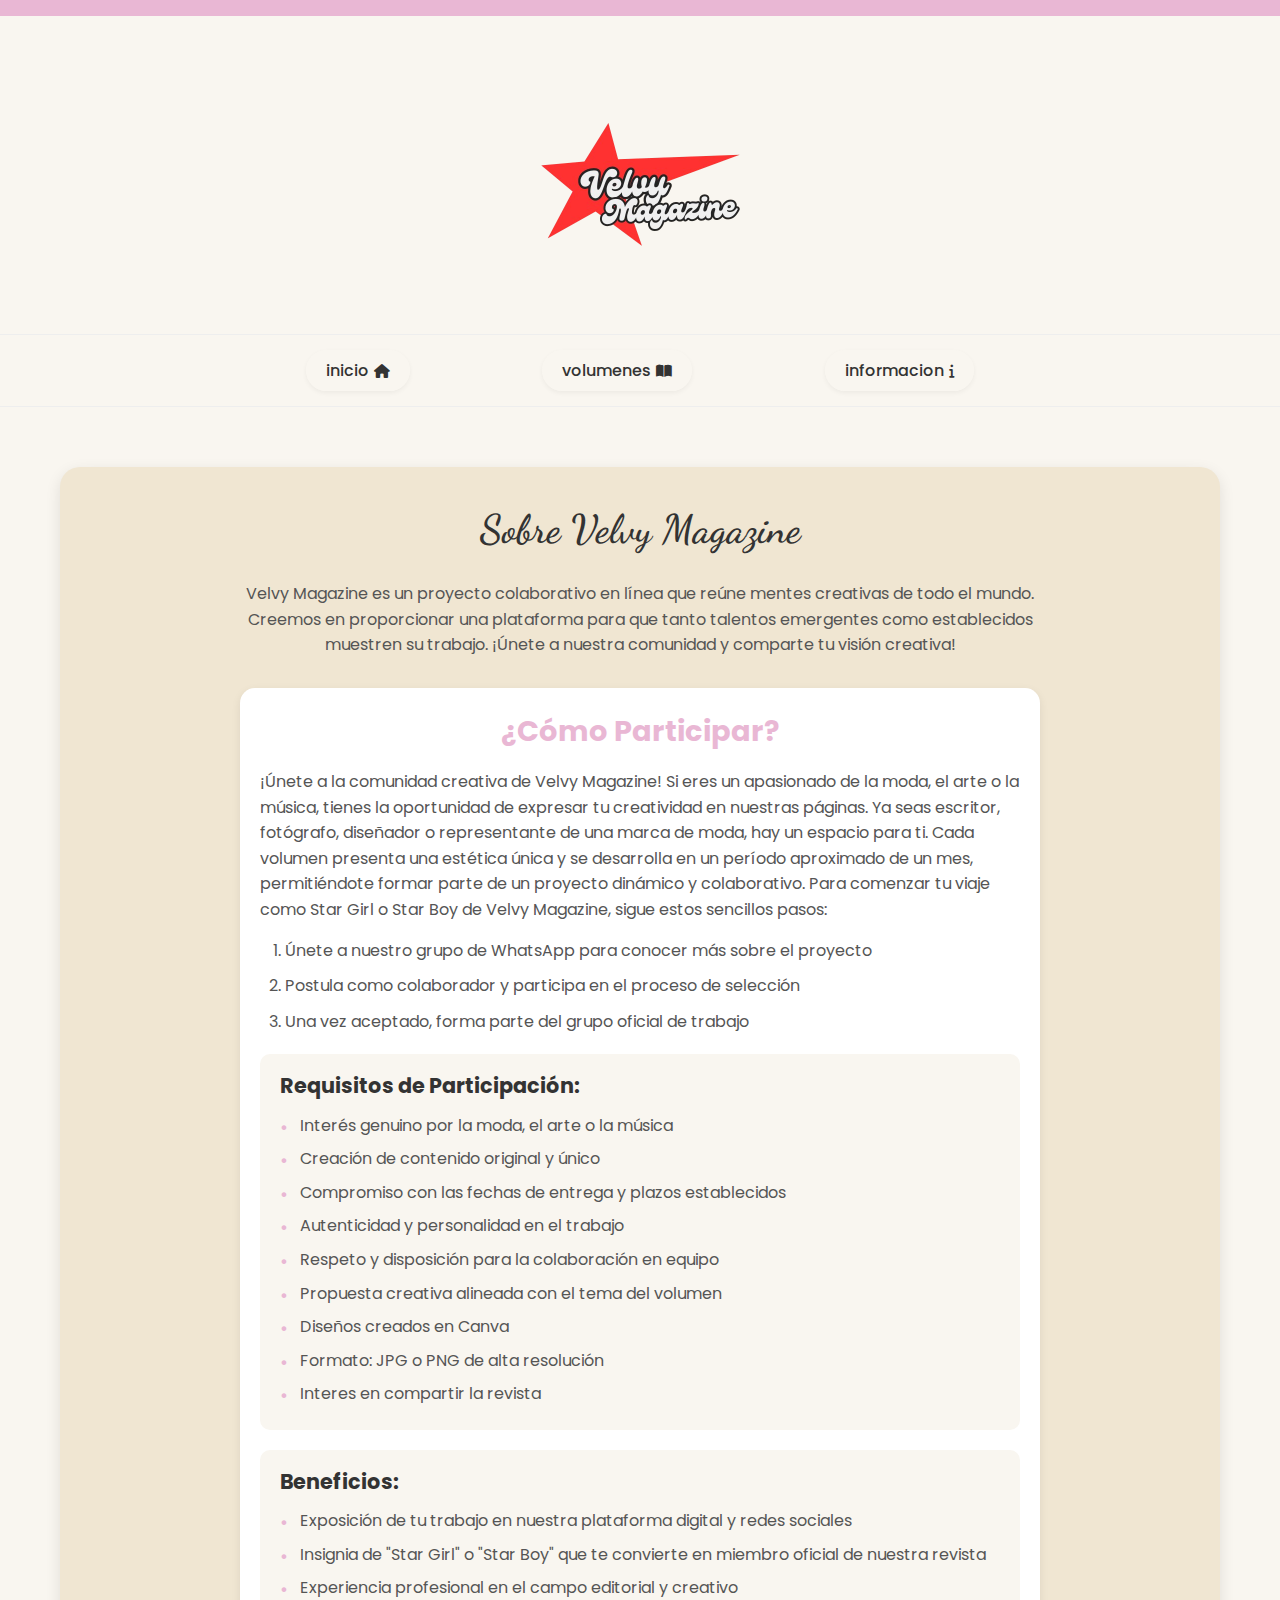
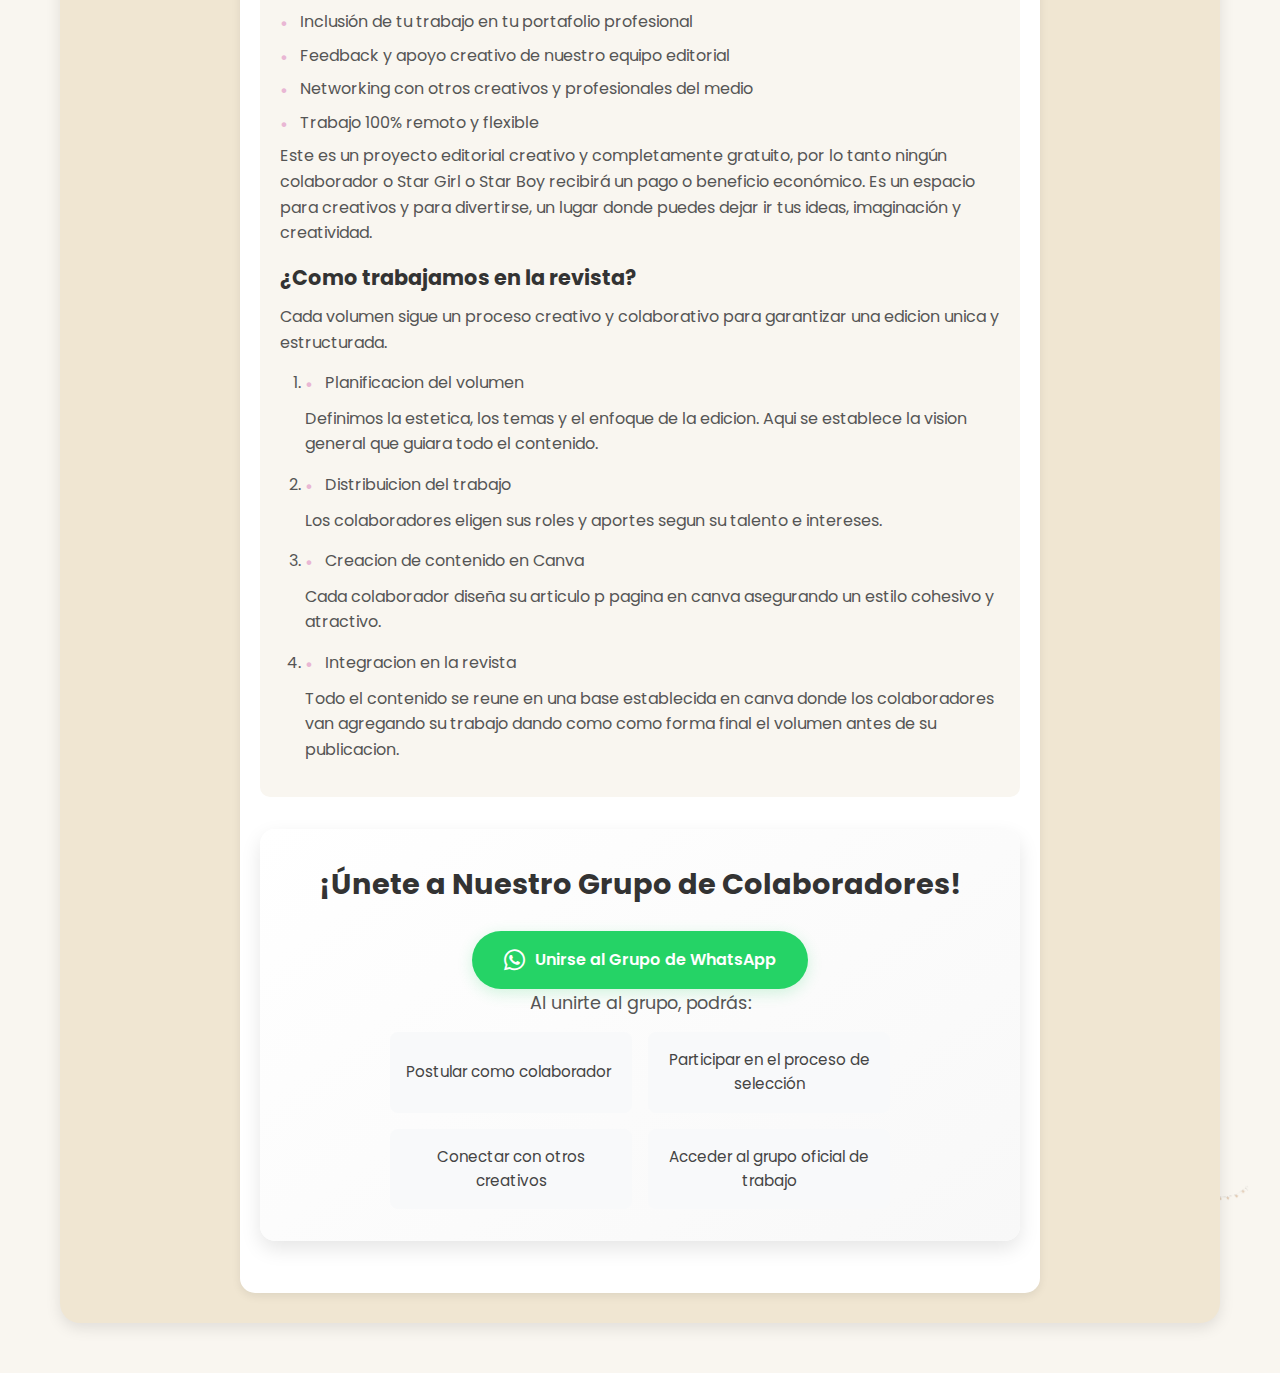
==== info.html @ a2a31593 "Subida total de todos los archivos de la pagina" ====
<!DOCTYPE html>
<html lang="es">
<head>
    <meta charset="UTF-8">
    <meta name="viewport" content="width=device-width, initial-scale=1.0">
    <title>Velvy Magazine - Información</title>
    <link rel="stylesheet" href="css/style.css">
    <link rel="stylesheet" href="https://cdnjs.cloudflare.com/ajax/libs/font-awesome/6.0.0/css/all.min.css">
    <link href="https://fonts.googleapis.com/css2?family=Dancing+Script:wght@700&family=Poppins:wght@300;400;500;600&display=swap" rel="stylesheet">
</head>
<body>
    <div class="promo-banner">
        
    </div>
    
    <header class="main-header">
        <div class="search-container">
        
        </div>
        
        <div class="logo-container">
            <img src="assets/logo rojo sin fondo.png">
            
        </div>
        
        <nav class="main-nav">
            <div class="nav-links">
                <a href="index.html">Inicio</a>
                <a href="volumenes.html">Volumenes</a>
                <a href="info.html"> Informacion</a>
            </div>
        </nav>
    </header>
    
    <main class="info-container">
        <section class="about-section">
            <h1>Sobre Velvy Magazine</h1>
            <p>Velvy Magazine es un proyecto colaborativo en línea que reúne mentes creativas de todo el mundo. Creemos en proporcionar una plataforma para que tanto talentos emergentes como establecidos muestren su trabajo. ¡Únete a nuestra comunidad y comparte tu visión creativa!</p>
            
            <div class="participation-info">
                <h2>¿Cómo Participar?</h2>
                <p>¡Únete a la comunidad creativa de Velvy Magazine! Si eres un apasionado de la moda, el arte o la música, tienes la oportunidad de expresar tu creatividad en nuestras páginas. Ya seas escritor, fotógrafo, diseñador o representante de una marca de moda, hay un espacio para ti. Cada volumen presenta una estética única y se desarrolla en un período aproximado de un mes, permitiéndote formar parte de un proyecto dinámico y colaborativo. Para comenzar tu viaje como Star Girl o Star Boy de Velvy Magazine, sigue estos sencillos pasos:</p>
                <ol>
                    <li>Únete a nuestro grupo de WhatsApp para conocer más sobre el proyecto</li>
                    <li>Postula como colaborador y participa en el proceso de selección</li>
                    <li>Una vez aceptado, forma parte del grupo oficial de trabajo</li>
                </ol>
                
                <div class="submission-requirements">
                    <h3>Requisitos de Participación:</h3>
                    <ul>
                        <li>Interés genuino por la moda, el arte o la música</li>
                        <li>Creación de contenido original y único</li>
                        <li>Compromiso con las fechas de entrega y plazos establecidos</li>
                        <li>Autenticidad y personalidad en el trabajo</li>
                        <li>Respeto y disposición para la colaboración en equipo</li>
                        <li>Propuesta creativa alineada con el tema del volumen</li>
                        <li>Diseños creados en Canva</li>
                        <li>Formato: JPG o PNG de alta resolución</li>
                        <li>Interes en compartir la revista</li>
                    </ul>
                </div>

                <div class="benefits">
                    <h3>Beneficios:</h3>
                       <ul>

                        <li>Exposición de tu trabajo en nuestra plataforma digital y redes sociales</li>
                        <li>Insignia de "Star Girl" o "Star Boy" que te convierte en miembro oficial de nuestra revista</li>
                        <li>Experiencia profesional en el campo editorial y creativo</li>
                        <li>Inclusión de tu trabajo en tu portafolio profesional</li>
                        <li>Feedback y apoyo creativo de nuestro equipo editorial</li>
                        <li>Networking con otros creativos y profesionales del medio</li>
                        <li>Trabajo 100% remoto y flexible</li>
                    </ul>
                    <p>Este es un proyecto editorial creativo y completamente gratuito, por lo tanto ningún colaborador o Star Girl o Star Boy recibirá un pago o beneficio económico. Es un espacio para creativos y para divertirse, un lugar donde puedes dejar ir tus ideas, imaginación y creatividad.</p>
                    <h3>¿Como trabajamos en la revista?</h3>
                    <p>Cada volumen sigue un proceso creativo y colaborativo para 
                        garantizar una edicion unica y estructurada.
                    </p>
                    <ol>
                        <li>Planificacion del volumen</li>
                        <p>Definimos la estetica, los temas y el enfoque de la edicion.
                            Aqui se establece la vision general que guiara todo el contenido.</p>
                        <li>Distribuicion del trabajo</li>
                        <p>Los colaboradores eligen sus roles y aportes segun su talento e intereses.</p>
                        <li>Creacion de contenido en Canva</li>
                        <p>Cada colaborador diseña su articulo p pagina en canva asegurando 
                            un estilo cohesivo y atractivo.
                        </p>
                        <li>Integracion en la revista</li>
                        <p>Todo el contenido se reune en una base establecida en canva
                            donde los colaboradores van agregando su trabajo dando como
                            como forma final el volumen antes de su publicacion.
                        </p>
                       
                    </ol>
                </div>
                
                <div class="join-group-container">
                    <h3>¡Únete a Nuestro Grupo de Colaboradores!</h3>
                    <div class="join-options">
                       
                        <div class="direct-link-section">
                            <a href="https://chat.whatsapp.com/L1qehwaHU4k5F5fbERUurL" class="join-link" target="_blank">
                                <i class="fab fa-whatsapp"></i>
                                Unirse al Grupo de WhatsApp
                            </a>
                            <p class="join-description">Al unirte al grupo, podrás:</p>
                            <ul class="join-benefits">
                                <li>Postular como colaborador</li>
                                <li>Participar en el proceso de selección</li>
                                <li>Conectar con otros creativos</li>
                                <li>Acceder al grupo oficial de trabajo</li>
                            </ul>
                        </div>
                    </div>
                </div>
            </div>
        </section>

        
                </div>
            </div>
        </section>
    </main>
    <script src="js/contact-form.js"></script>
</body>
</html>
---- css/style.css ----
/* Reset and base styles */
* {
    margin: 0;
    padding: 0;
    box-sizing: border-box;
}

body {
    font-family: 'Poppins', sans-serif;
    line-height: 1.6;
    color: #333;
    background: #f9f6f0;
    position: relative;
    overflow-x: hidden;
}

/* Decorative elements */
body::before {
    content: '';
    position: absolute;
    top: 50px;
    left: 20px;
    width: 40px;
    height: 40px;
    background-image: url('../assets/estrellas en pagina.png');
    background-size: contain;
    background-repeat: no-repeat;
    z-index: -1;
    opacity: 0.7;
}

body::after {
    content: '';
    position: absolute;
    bottom: 100px;
    right: 30px;
    width: 60px;
    height: 60px;
    background-image: url('../assets/luces de estrella.png');
    background-size: contain;
    background-repeat: no-repeat;
    z-index: -1;
    opacity: 0.7;
}

/* Promo banner */
.promo-banner {
    background-color: #e9b7d4;
    color: #fff;
    text-align: center;
    padding: 8px 0;
    font-size: 14px;
    font-weight: 500;
}

/* Header styles */
.main-header {
    display: flex;
    flex-direction: column;
    align-items: center;
    padding: 20px 0;
    position: relative;
    background-color: #f9f6f0;
}

.search-container {
    position: absolute;
    right: 20px;
    top: 20px;
}

.search-form {
    display: flex;
    border: 1px solid #ddd;
    border-radius: 50px;
    overflow: hidden;
}

.search-input {
    border: none;
    padding: 8px 15px;
    background: transparent;
    outline: none;
    width: 180px;
    font-family: 'Poppins', sans-serif;
}

.search-button {
    background: transparent;
    border: none;
    padding: 8px 15px;
    cursor: pointer;
}

.logo-container {
    margin: 20px 0;
    text-align: center;
}

.logo-container img {
    width: 250px; /* Tamaño mediano para el logo */
    height: auto;
    max-width: 100%;
    transition: all 0.3s ease;
}

.main-logo {
    font-family: 'Dancing Script', cursive;
    font-size: 4rem;
    color: #333;
    text-align: center;
}

.main-nav {
    width: 100%;
    border-top: 1px solid #eee;
    border-bottom: 1px solid #eee;
}

.nav-links {
    display: flex;
    justify-content: space-around;
    max-width: 800px;
    margin: 0 auto;
    padding: 15px 0;
    position: relative;
}

.nav-links a {
    text-decoration: none;
    color: #333;
    font-size: 16px;
    text-transform: lowercase;
    padding: 8px 20px;
    margin: 0 5px;
    border-radius: 25px;
    background: linear-gradient(to right, #f9f6f0, #f9f6f0);
    transition: all 0.4s ease;
    position: relative;
    overflow: hidden;
    box-shadow: 0 2px 5px rgba(0,0,0,0.05);
    font-weight: 500;
    z-index: 1;
}

.nav-links a::before {
    content: '';
    position: absolute;
    top: 0;
    left: 0;
    width: 100%;
    height: 100%;
    background: linear-gradient(to right, #e9b7d4, #f8c3a0);
    z-index: -1;
    transform: scaleX(0);
    transform-origin: right;
    transition: transform 0.4s ease;
    border-radius: 25px;
}

.nav-links a:hover {
    color: #fff;
    transform: translateY(-3px);
    box-shadow: 0 5px 15px rgba(233, 183, 212, 0.4);
}

.nav-links a:hover::before {
    transform: scaleX(1);
    transform-origin: left;
}

.nav-links a:first-child::after {
    content: '\f015';
    font-family: 'Font Awesome 6 Free';
    font-weight: 900;
    margin-left: 5px;
    font-size: 14px;
}

.nav-links a:nth-child(2)::after {
    content: '\f518';
    font-family: 'Font Awesome 6 Free';
    font-weight: 900;
    margin-left: 5px;
    font-size: 14px;
}

.nav-links a:nth-child(3)::after {
    content: '\f129';
    font-family: 'Font Awesome 6 Free';
    font-weight: 900;
    margin-left: 5px;
    font-size: 14px;
}

/* Hero section */
.hero-section {
    max-width: 1200px;
    margin: 30px auto;
    padding: 0 20px;
    text-align: center;
}

.hero-container {
    position: relative;
    max-width: 800px;
    margin: 0 auto;
}

.cart-header {
    position: relative;
    margin-bottom: 20px;
    z-index: 2;
}

.cart-tape {
    width: 400px;
    max-width: 100%;
    transform: rotate(-5deg);
}

.cart-title {
    position: absolute;
    top: 50%;
    left: 50%;
    transform: translate(-50%, -50%);
    color: white;
    font-size: 2.2rem;
    font-weight: 600;
    text-shadow: 1px 1px 3px rgba(0,0,0,0.2);
    white-space: nowrap;
}

.hero-image {
    position: relative;
    display: block;
    margin: 0 auto;
    width: 100%;
    height: 500px;
    perspective: 1000px;
}

.magazine-cover {
    position: absolute;
    top: 150px;
    left: 50%;
    transform: translateX(-50%) rotate(-5deg);
    width: 40%;
    max-width: 300px;
    z-index: 3;
    box-shadow: 0 15px 30px rgba(0,0,0,0.2);
    border-radius: 8px;
    transition: all 0.5s ease;
}

.magazine-cover:hover {
    transform: translateX(-50%) rotate(0deg) translateY(-10px);
    box-shadow: 0 20px 40px rgba(0,0,0,0.3);
}

.confetti {
    position: absolute;
    width: 80px;
    z-index: 4;
    animation: float 4s ease-in-out infinite;
    opacity: 0.9;
    transition: all 0.3s ease;
    filter: drop-shadow(0 5px 15px rgba(0,0,0,0.1));
}

.confetti:hover {
    transform: scale(1.1) rotate(10deg);
    opacity: 1;
    filter: drop-shadow(0 8px 20px rgba(0,0,0,0.2));
}

.confetti-blue {
    top: 50px;
    left: 28%;
    transform: rotate(-15deg);
    animation-delay: 0s;
}

.confetti-pink {
    top: 80px;
    right: 25%;
    transform: rotate(20deg);
    animation-delay: 0.8s;
}

.confetti-orange {
    bottom: 180px;
    right: 32%;
    transform: rotate(-10deg);
    animation-delay: 1.5s;
}

.sparkle {
    position: absolute;
    width: 120px;
    z-index: 4;
    animation: twinkle 3s ease-in-out infinite;
    opacity: 0.85;
    transition: all 0.4s ease;
    filter: drop-shadow(0 5px 15px rgba(233,183,212,0.3));
}

.sparkle:hover {
    transform: scale(1.15) rotate(15deg);
    opacity: 1;
    filter: drop-shadow(0 8px 25px rgba(233,183,212,0.5));
}

.sparkle-left {
    bottom: 140px;
    left: 22%;
    animation-delay: 0.4s;
}

.sparkle-right {
    top: 80px;
    right: 28%;
    animation-delay: 1.2s;
}

@keyframes float {
    0%, 100% {
        transform: translateY(0) rotate(0deg);
    }
    50% {
        transform: translateY(-20px) rotate(8deg);
    }
}

@keyframes twinkle {
    0%, 100% {
        opacity: 0.85;
        transform: scale(1) rotate(0deg);
    }
    50% {
        opacity: 1;
        transform: scale(1.1) rotate(5deg);
    }
}

.cart-image {
    position: absolute;
    top: 50px;
    left: 50%;
    transform: translateX(-50%);
    width: 80%;
    max-width: 600px;
    z-index: 1;
}

.magazine-cover {
    position: absolute;
    top: 150px;
    left: 50%;
    transform: translateX(-50%) rotate(-5deg);
    width: 40%;
    max-width: 300px;
    z-index: 3;
    box-shadow: 0 5px 15px rgba(0,0,0,0.1);
    border-radius: 8px;
}

.confetti {
    position: absolute;
    width: 80px;
    z-index: 4;
}

.confetti-blue {
    top: 30px;
    left: 25%;
    transform: rotate(-15deg);
}

.confetti-pink {
    top: 100px;
    right: 20%;
    transform: rotate(20deg);
}

.confetti-orange {
    bottom: 150px;
    right: 30%;
    transform: rotate(-10deg);
}

.sparkle {
    position: absolute;
    width: 100px;
    z-index: 4;
}

.sparkle-left {
    bottom: 120px;
    left: 20%;
}

.sparkle-right {
    top: 60px;
    right: 25%;
}

/* Estilos para los elementos decorativos de la introducción */
.magazine-intro {
    position: relative;
    padding: 40px 20px;
    z-index: 2;
    background: linear-gradient(135deg, rgba(255,255,255,0.9), rgba(249,246,240,0.95));
    border-radius: 15px;
    box-shadow: 0 10px 30px rgba(233,183,212,0.2);
    backdrop-filter: blur(5px);
    transition: transform 0.3s ease, box-shadow 0.3s ease;
}

.magazine-intro:hover {
    transform: translateY(-5px);
    box-shadow: 0 15px 40px rgba(233,183,212,0.3);
}

.intro-title {
    font-size: 2.5rem;
    margin-bottom: 20px;
    background: linear-gradient(45deg, #e9b7d4, #f8c3a0);
    -webkit-background-clip: text;
    -webkit-text-fill-color: transparent;
    font-weight: 700;
    letter-spacing: -0.5px;
}

.intro-text {
    font-size: 1.1rem;
    line-height: 1.8;
    color: #666;
    max-width: 600px;
    margin: 0 auto;
    position: relative;
    z-index: 2;
}

.intro-star,
.intro-sparkle {
    position: absolute;
    width: 60px;
    z-index: 1;
}

.intro-star-top-left {
    top: -15px;
    left: 10%;
    transform: rotate(-15deg);
}

.intro-sparkle-top-right {
    top: 0;
    right: 5%;
    transform: rotate(10deg);
}

.intro-star-bottom-left {
    bottom: -10px;
    left: 15%;
    transform: rotate(20deg);
}

.intro-star-bottom-right {
    bottom: -5px;
    right: 10%;
    transform: rotate(-10deg);
}

/* Magazine features */
.magazine-features {
    max-width: 1000px;
    margin: 50px auto;
    padding: 0 20px;
    text-align: center;
}

.feature-tags {
    display: flex;
    flex-wrap: wrap;
    justify-content: center;
    gap: 15px;
    margin-bottom: 30px;
}

.tag {
    padding: 8px 20px;
    border-radius: 50px;
    font-size: 14px;
    font-weight: 500;
    color: #fff;
}

.tag.organic {
    background-color: #f5a26c;
}

.tag.beautiful {
    background-color: #a17fe0;
}

.tag.made-to-order {
    background-color: #f5a6c8;
}

.tag.ethical {
    background-color: #5eb7b7;
}

.feature-description {
    max-width: 700px;
    margin: 0 auto;
}

.feature-description h2 {
    font-size: 2rem;
    margin-bottom: 15px;
    font-weight: 600;
}

.feature-description p {
    margin-bottom: 25px;
    color: #666;
}

.cta-button {
    display: inline-block;
    padding: 12px 30px;
    background-color: #333;
    color: #fff;
    text-decoration: none;
    border-radius: 50px;
    font-weight: 500;
    transition: all 0.3s ease;
}

.cta-button:hover {
    background-color: #e9b7d4;
    transform: translateY(-3px);
}

/* Magazine gallery */
.magazine-gallery {
    display: grid;
    grid-template-columns: repeat(2, 1fr);
    gap: 2rem;
    padding: 4rem 2rem;
    max-width: 1200px;
    margin: 0 auto;
}

.gallery-item {
    position: relative;
    border-radius: 15px;
    overflow: hidden;
    box-shadow: 0 8px 20px rgba(0, 0, 0, 0.1);
    transition: transform 0.3s ease, box-shadow 0.3s ease;
}

.gallery-item:hover {
    transform: translateY(-5px);
    box-shadow: 0 12px 25px rgba(0, 0, 0, 0.15);
}

.gallery-item img {
    width: 100%;
    height: 100%;
    object-fit: cover;
    transition: transform 0.3s ease;
}

.gallery-item:hover img {
    transform: scale(1.05);
}

.info-card {
    background: linear-gradient(135deg, #fff5f5, #fff);
    padding: 2rem;
    display: flex;
    flex-direction: column;
    align-items: center;
    text-align: center;
    gap: 1rem;
}

.card-icon {
    width: 80px;
    height: 80px;
    margin-bottom: 1rem;
}

.card-icon img {
    width: 100%;
    height: 100%;
    object-fit: contain;
}

.info-card h3 {
    color: #333;
    font-size: 1.5rem;
    margin-bottom: 0.5rem;
}

.info-card p {
    color: #666;
    line-height: 1.6;
    margin-bottom: 1rem;
}

.text-link {
    color: #ff4b6e;
    text-decoration: none;
    font-weight: 500;
    transition: color 0.3s ease;
}

.text-link:hover {
    color: #ff1f4b;
}

/* Info page styles - Curriculum style */
.info-container {
    max-width: 1200px;
    margin: 40px auto;
    padding: 0 20px;
}

.about-section {
    text-align: center;
    margin-bottom: 50px;
    padding: 30px;
    background-color: #f0e6d2;
    border-radius: 20px;
    box-shadow: 0 5px 15px rgba(0,0,0,0.1);
}

.about-section h1 {
    font-size: 2.5rem;
    margin-bottom: 20px;
    color: #333;
    font-weight: 600;
    font-family: 'Dancing Script', cursive;
}

.about-section p {
    max-width: 800px;
    margin: 0 auto;
    color: #555;
}

/* Participation Info Styles */
.participation-info {
    max-width: 800px;
    margin: 30px auto 0;
    padding: 20px;
    background-color: #fff;
    border-radius: 15px;
    box-shadow: 0 3px 10px rgba(0,0,0,0.08);
    text-align: left;
}

.participation-info h2 {
    font-size: 1.8rem;
    margin-bottom: 15px;
    color: #e9b7d4;
    text-align: center;
}

.participation-info p {
    margin-bottom: 15px;
}

.participation-info ol {
    padding-left: 25px;
    margin-bottom: 20px;
}

.participation-info ol li {
    margin-bottom: 10px;
    color: #555;
}

.submission-requirements, .benefits {
    background-color: #f9f6f0;
    padding: 15px 20px;
    border-radius: 10px;
    margin-bottom: 20px;
}

.submission-requirements h3, .benefits h3 {
    font-size: 1.3rem;
    margin-bottom: 10px;
    color: #333;
}

.submission-requirements ul, .benefits ul {
    list-style-type: none;
    padding-left: 0;
}

.submission-requirements li, .benefits li {
    position: relative;
    padding-left: 20px;
    margin-bottom: 8px;
    color: #555;
}

.submission-requirements li:before, .benefits li:before {
    content: '•';
    position: absolute;
    left: 0;
    color: #e9b7d4;
    font-size: 1.2em;
}

/* Curriculum-style sections */
.participation-section,
.submission-section,
.benefits-section {
    margin-bottom: 30px;
    border-radius: 20px;
    overflow: hidden;
    display: flex;
    box-shadow: 0 5px 15px rgba(0,0,0,0.1);
    position: relative;
    background-color: #f9f6f0;
}

.participation-section {
    background-color: #e9b7d4; /* Pink */
}

.submission-section {
    background-color: #f5a26c; /* Orange */
}

.benefits-section {
    background-color: #d3e48e; /* Yellow-green */
}

.section-header {
    background-color: #f0f0f0;
    padding: 15px 20px;
    border-bottom: 1px solid rgba(255,255,255,0.2);
}

.section-number {
    font-size: 1rem;
    font-weight: 600;
    margin-bottom: 5px;
    color: #333;
}

.section-title {
    font-size: 1.8rem;
    font-weight: 700;
    text-transform: uppercase;
    color: #333;
    margin-bottom: 10px;
}

.section-content {
    padding: 20px 30px;
    flex: 2;
}

.section-image {
    flex: 1;
    min-height: 250px;
    background-size: cover;
    background-position: center;
}

.section-description {
    margin-bottom: 20px;
    font-size: 0.95rem;
    line-height: 1.5;
}

.section-learn {
    margin-top: 15px;
}

.section-learn h4 {
    font-size: 1.1rem;
    margin-bottom: 10px;
    color: #333;
}

.section-learn ul {
    list-style-type: none;
    padding-left: 0;
}

.section-learn li {
    position: relative;
    padding-left: 20px;
    margin-bottom: 8px;
    font-size: 0.9rem;
}

.section-learn li:before {
    content: '•';
    position: absolute;
    left: 0;
    color: #333;
}

/* Participation cards */
.participation-cards {
    display: flex;
    gap: 20px;
    margin-top: 20px;
}

.card {
    flex: 1;
    background-color: rgba(255, 255, 255, 0.2);
    padding: 20px;
    border-radius: 15px;
}

.submit-btn {
    display: inline-block;
    padding: 12px 30px;
    background-color: #fff;
    color: #f5a26c;
    border: none;
    border-radius: 50px;
    font-weight: 500;
    cursor: pointer;
    transition: all 0.3s ease;
    margin-top: 20px;
    font-family: 'Poppins', sans-serif;
    font-size: 16px;
}

.submit-btn:hover {
    background-color: #333;
    color: #fff;
    transform: translateY(-3px);
}

/* Responsive styles for curriculum sections */
@media (max-width: 768px) {
    .participation-section,
    .submission-section,
    .benefits-section {
        flex-direction: column;
    }
    
    .section-image {
        min-height: 200px;
        order: -1;
    }
    
    .participation-cards {
        flex-direction: column;
    }
    
    .card {
        margin-bottom: 15px;
    }
}

.participation-section h2,
.submission-section h2,
.benefits-section h2 {
    font-size: 1.8rem;
    margin-bottom: 20px;
    color: #fff;
    font-weight: 600;
    text-transform: uppercase;
}

.participation-section h3,
.submission-section h3,
.benefits-section h3 {
    font-size: 1.4rem;
    margin-bottom: 15px;
    color: #fff;
}

.participation-section p,
.submission-section p,
.benefits-section p,
.participation-section li,
.submission-section li,
.benefits-section li {
    color: #fff;
    margin-bottom: 10px;
}

.participation-section ul,
.benefits-section ul {
    list-style-type: none;
    padding-left: 0;
}

.participation-section ul li,
.benefits-section ul li {
    position: relative;
    padding-left: 25px;
    margin-bottom: 12px;
}

.participation-section ul li:before,
.benefits-section ul li:before {
    content: '•';
    position: absolute;
    left: 0;
    font-size: 20px;
    color: #fff;
}

.submission-section ol {
    padding-left: 25px;
}

.submission-section ol li {
    margin-bottom: 12px;
}

/* Two-column layout for curriculum-style sections */
.section-image {
    flex: 1;
    min-height: 300px;
    background-size: cover;
    background-position: center;
}

.section-content {
    flex: 2;
    padding: 30px;
}

/* Participation cards */
.participation-cards {
    display: flex;
    gap: 20px;
    margin-top: 20px;
}

.card {
    flex: 1;
    background-color: rgba(255, 255, 255, 0.2);
    padding: 20px;
    border-radius: 15px;
}

.submit-btn {
    display: inline-block;
    padding: 12px 30px;
    background-color: #fff;
    color: #f5a26c;
    border: none;
    border-radius: 50px;
    font-weight: 500;
    cursor: pointer;
    transition: all 0.3s ease;
    margin-top: 20px;
    font-family: 'Poppins', sans-serif;
    font-size: 16px;
}

.submit-btn:hover {
    background-color: #333;
    color: #fff;
    transform: translateY(-3px);
}

/* Newsletter section */
.newsletter-section {
    max-width: 800px;
    margin: 60px auto;
    padding: 40px 20px;
    text-align: center;
    position: relative;
    background: linear-gradient(to right, rgba(233, 183, 212, 0.1), rgba(248, 195, 160, 0.1));
    border-radius: 20px;
}

.newsletter-section h2 {
    font-size: 2rem;
    margin-bottom: 15px;
    color: #333;
}

.newsletter-section p {
    color: #666;
    margin-bottom: 30px;
    max-width: 600px;
    margin-left: auto;
    margin-right: auto;
}

.newsletter-icons {
    display: flex;
    justify-content: center;
    gap: 20px;
    margin-bottom: 30px;
}

.newsletter-icon {
    width: 40px;
    height: 40px;
    object-fit: contain;
    opacity: 0.8;
    transition: transform 0.3s ease;
}

.newsletter-icon:hover {
    transform: rotate(15deg);
}

.newsletter-form {
    display: flex;
    gap: 10px;
    max-width: 500px;
    margin: 0 auto;
    padding: 0 20px;
}

.newsletter-input {
    flex: 1;
    padding: 12px 20px;
    border: 2px solid #e9b7d4;
    border-radius: 25px;
    font-family: 'Poppins', sans-serif;
    font-size: 14px;
    outline: none;
    transition: all 0.3s ease;
    background: rgba(255, 255, 255, 0.9);
}

.newsletter-input:focus {
    border-color: #f8c3a0;
    box-shadow: 0 0 10px rgba(233, 183, 212, 0.2);
}

.newsletter-button {
    padding: 12px 30px;
    background: linear-gradient(to right, #e9b7d4, #f8c3a0);
    border: none;
    border-radius: 25px;
    color: white;
    font-family: 'Poppins', sans-serif;
    font-weight: 500;
    cursor: pointer;
    transition: all 0.3s ease;
    text-transform: uppercase;
    letter-spacing: 1px;
}

.newsletter-button:hover {
    transform: translateY(-2px);
    box-shadow: 0 5px 15px rgba(233, 183, 212, 0.4);
}

/* Footer styles */
.main-footer {
    background-color: #f9f6f0;
    padding: 50px 20px 20px;
    text-align: center;
    border-top: 1px solid #eee;
}

.footer-logo h2 {
    font-family: 'Dancing Script', cursive;
    font-size: 2.5rem;
    color: #333;
    margin-bottom: 20px;
}

.footer-social {
    margin-bottom: 20px;
}

.footer-social a {
    color: #333;
    margin: 0 10px;
    font-size: 18px;
    transition: color 0.3s ease;
}

.footer-social a:hover {
    color: #e9b7d4;
}

.footer-info {
    color: #888;
    font-size: 14px;
}

.footer-info p {
    margin-bottom: 5px;
}

.footer-links {
    margin-top: 10px;
}

.footer-links a {
    color: #888;
    text-decoration: none;
    margin: 0 10px;
    transition: color 0.3s ease;
}

.footer-links a:hover {
    color: #333;
}

/* Contact Form Styles */
.contact-form-container {
    background-color: #fff;
    padding: 20px;
    border-radius: 10px;
    margin-top: 30px;
    box-shadow: 0 3px 10px rgba(0,0,0,0.08);
}

.contact-form-container h3 {
    text-align: center;
    margin-bottom: 20px;
    color: #e9b7d4;
}

.contact-form .form-group {
    margin-bottom: 15px;
}

.contact-form input,
.contact-form textarea {
    width: 100%;
    padding: 12px 15px;
    border: 1px solid #ddd;
    border-radius: 8px;
    font-family: 'Poppins', sans-serif;
    font-size: 14px;
    outline: none;
    transition: border-color 0.3s ease;
}

.contact-form input:focus,
.contact-form textarea:focus {
    border-color: #e9b7d4;
}

.contact-form textarea {
    min-height: 120px;
    resize: vertical;
}

.contact-form .submit-btn {
    display: block;
    width: 100%;
    padding: 12px;
    background-color: #e9b7d4;
    color: #fff;
    border: none;
    border-radius: 8px;
    font-weight: 500;
    cursor: pointer;
    transition: all 0.3s ease;
    font-family: 'Poppins', sans-serif;
}

.contact-form .submit-btn:hover {
    background-color: #333;
    transform: translateY(-3px);
}

/* Join Group Section */
.join-group-container {
    background: linear-gradient(145deg, #ffffff, #f8f8f8);
    border-radius: 15px;
    padding: 2rem;
    box-shadow: 0 8px 20px rgba(0, 0, 0, 0.1);
    margin: 2rem 0;
    transition: transform 0.3s ease;
}

.join-group-container:hover {
    transform: translateY(-5px);
}

.join-group-container h3 {
    color: #333;
    font-size: 1.8rem;
    margin-bottom: 1.5rem;
    text-align: center;
}

.join-options {
    display: flex;
    justify-content: center;
    align-items: center;
    flex-direction: column;
    gap: 1.5rem;
}

.direct-link-section {
    width: 100%;
    max-width: 500px;
    text-align: center;
}

.join-link {
    display: inline-flex;
    align-items: center;
    justify-content: center;
    gap: 10px;
    background: #25D366;
    color: white;
    padding: 1rem 2rem;
    border-radius: 30px;
    text-decoration: none;
    font-weight: 600;
    transition: all 0.3s ease;
    box-shadow: 0 4px 15px rgba(37, 211, 102, 0.2);
}

.join-link:hover {
    background: #128C7E;
    transform: scale(1.05);
    box-shadow: 0 6px 20px rgba(37, 211, 102, 0.3);
}

.join-link i {
    font-size: 1.5rem;
}

.join-description {
    color: #666;
    margin: 1.5rem 0 1rem;
    font-size: 1.1rem;
}

.join-benefits {
    list-style: none;
    padding: 0;
    margin: 0;
    display: grid;
    grid-template-columns: repeat(auto-fit, minmax(200px, 1fr));
    gap: 1rem;
}

.join-benefits li {
    background: #f8f9fa;
    padding: 1rem;
    border-radius: 8px;
    color: #444;
    font-size: 0.95rem;
    display: flex;
    align-items: center;
    transition: all 0.3s ease;
}

.join-benefits li:hover {
    background: #fff;
    box-shadow: 0 4px 12px rgba(0, 0, 0, 0.05);
    transform: translateY(-2px);
}

/* Responsive design */
@media (max-width: 768px) {
    .join-group-container {
        padding: 1.5rem;
    }

    .join-link {
        width: 100%;
        padding: 0.8rem 1.5rem;
    }

    .join-benefits {
        grid-template-columns: 1fr;
    }

    .main-logo {
        font-size: 3rem;
    }
    
    .nav-links {
        flex-wrap: wrap;
    }
    
    .magazine-gallery {
        grid-template-columns: 1fr;
    }
    
    .newsletter-form {
        flex-direction: column;
    }
    
    .newsletter-input {
        border-radius: 50px;
        margin-bottom: 10px;
    }
    
    .newsletter-button {
        border-radius: 50px;
        width: 100%;
    }
}

@media (max-width: 480px) {
    .main-logo {
        font-size: 2.5rem;
    }
    
    .feature-tags {
        flex-direction: column;
        align-items: center;
    }
    
    .tag {
        width: 80%;
    }
}

/* Spotify Playlist Section */
.spotify-playlist-section {
    max-width: 1000px;
    margin: 50px auto;
    padding: 40px 20px;
    text-align: center;
    position: relative;
    background: linear-gradient(135deg, rgba(255,255,255,0.9), rgba(249,246,240,0.95));
    border-radius: 15px;
    box-shadow: 0 10px 30px rgba(233,183,212,0.2);
    backdrop-filter: blur(5px);
    transition: transform 0.3s ease, box-shadow 0.3s ease;
}

.spotify-playlist-section:hover {
    transform: translateY(-5px);
    box-shadow: 0 15px 40px rgba(233,183,212,0.3);
}

.spotify-playlist-section h2 {
    font-size: 2.2rem;
    margin-bottom: 15px;
    background: linear-gradient(45deg, #e9b7d4, #f8c3a0);
    -webkit-background-clip: text;
    -webkit-text-fill-color: transparent;
    font-weight: 700;
}

.spotify-playlist-section p {
    font-size: 1.1rem;
    color: #666;
    margin-bottom: 30px;
}

.playlist-container {
    position: relative;
    z-index: 2;
    margin: 20px auto;
    max-width: 800px;
}

.playlist-decorations {
    position: relative;
    width: 100%;
    height: 0;
}

.playlist-decoration {
    position: absolute;
    width: 80px;
    z-index: 1;
    transition: all 0.4s ease;
    filter: drop-shadow(0 5px 15px rgba(233,183,212,0.3));
}

.playlist-decoration:hover {
    transform: scale(1.15) rotate(15deg);
    filter: drop-shadow(0 8px 25px rgba(233,183,212,0.5));
}

.playlist-decoration.left {
    left: -40px;
    top: -200px;
    animation: float 4s ease-in-out infinite;
}

.playlist-decoration.right {
    right: -40px;
    top: -150px;
    animation: float 4s ease-in-out infinite 1s;
}

/* Newsletter section */
.newsletter-section {
    max-width: 800px;
    margin: 60px auto;
    padding: 40px 20px;
    text-align: center;
    position: relative;
    background: linear-gradient(to right, rgba(233, 183, 212, 0.1), rgba(248, 195, 160, 0.1));
    border-radius: 20px;
}

.newsletter-section h2 {
    font-size: 2rem;
    margin-bottom: 15px;
    color: #333;
}

.newsletter-section p {
    color: #666;
    margin-bottom: 30px;
    max-width: 600px;
    margin-left: auto;
    margin-right: auto;
}

.newsletter-icons {
    display: flex;
    justify-content: center;
    gap: 20px;
    margin-bottom: 30px;
}

.newsletter-icon {
    width: 40px;
    height: 40px;
    object-fit: contain;
    opacity: 0.8;
    transition: transform 0.3s ease;
}

.newsletter-icon:hover {
    transform: rotate(15deg);
}

.newsletter-form {
    display: flex;
    gap: 10px;
    max-width: 500px;
    margin: 0 auto;
    padding: 0 20px;
}

.newsletter-input {
    flex: 1;
    padding: 12px 20px;
    border: 2px solid #e9b7d4;
    border-radius: 25px;
    font-family: 'Poppins', sans-serif;
    font-size: 14px;
    outline: none;
    transition: all 0.3s ease;
    background: rgba(255, 255, 255, 0.9);
}

.newsletter-input:focus {
    border-color: #f8c3a0;
    box-shadow: 0 0 10px rgba(233, 183, 212, 0.2);
}

.newsletter-button {
    padding: 12px 30px;
    background: linear-gradient(to right, #e9b7d4, #f8c3a0);
    border: none;
    border-radius: 25px;
    color: white;
    font-family: 'Poppins', sans-serif;
    font-weight: 500;
    cursor: pointer;
    transition: all 0.3s ease;
    text-transform: uppercase;
    letter-spacing: 1px;
}

.newsletter-button:hover {
    transform: translateY(-2px);
    box-shadow: 0 5px 15px rgba(233, 183, 212, 0.4);
}

/* Footer styles */
.main-footer {
    background-color: #f9f6f0;
    padding: 50px 20px 20px;
    text-align: center;
    border-top: 1px solid #eee;
}

.footer-logo h2 {
    font-family: 'Dancing Script', cursive;
    font-size: 2.5rem;
    color: #333;
    margin-bottom: 20px;
}

.footer-social {
    margin-bottom: 20px;
}

.footer-social a {
    color: #333;
    margin: 0 10px;
    font-size: 18px;
    transition: color 0.3s ease;
}

.footer-social a:hover {
    color: #e9b7d4;
}

.footer-info {
    color: #888;
    font-size: 14px;
}

.footer-info p {
    margin-bottom: 5px;
}

.footer-links {
    margin-top: 10px;
}

.footer-links a {
    color: #888;
    text-decoration: none;
    margin: 0 10px;
    transition: color 0.3s ease;
}

.footer-links a:hover {
    color: #333;
}

/* Contact Form Styles */
.contact-form-container {
    background-color: #fff;
    padding: 20px;
    border-radius: 10px;
    margin-top: 30px;
    box-shadow: 0 3px 10px rgba(0,0,0,0.08);
}

.contact-form-container h3 {
    text-align: center;
    margin-bottom: 20px;
    color: #e9b7d4;
}

.contact-form .form-group {
    margin-bottom: 15px;
}

.contact-form input,
.contact-form textarea {
    width: 100%;
    padding: 12px 15px;
    border: 1px solid #ddd;
    border-radius: 8px;
    font-family: 'Poppins', sans-serif;
    font-size: 14px;
    outline: none;
    transition: border-color 0.3s ease;
}

.contact-form input:focus,
.contact-form textarea:focus {
    border-color: #e9b7d4;
}

.contact-form textarea {
    min-height: 120px;
    resize: vertical;
}

.contact-form .submit-btn {
    display: block;
    width: 100%;
    padding: 12px;
    background-color: #e9b7d4;
    color: #fff;
    border: none;
    border-radius: 8px;
    font-weight: 500;
    cursor: pointer;
    transition: all 0.3s ease;
    font-family: 'Poppins', sans-serif;
}

.contact-form .submit-btn:hover {
    background-color: #333;
    transform: translateY(-3px);
}

/* Join Group Section */
.join-group-container {
    background: linear-gradient(145deg, #ffffff, #f8f8f8);
    border-radius: 15px;
    padding: 2rem;
    box-shadow: 0 8px 20px rgba(0, 0, 0, 0.1);
    margin: 2rem 0;
    transition: transform 0.3s ease;
}

.join-group-container:hover {
    transform: translateY(-5px);
}

.join-group-container h3 {
    color: #333;
    font-size: 1.8rem;
    margin-bottom: 1.5rem;
    text-align: center;
}

.join-options {
    display: flex;
    justify-content: center;
    align-items: center;
    flex-direction: column;
    gap: 1.5rem;
}

.direct-link-section {
    width: 100%;
    max-width: 500px;
    text-align: center;
}

.join-link {
    display: inline-flex;
    align-items: center;
    justify-content: center;
    gap: 10px;
    background: #25D366;
    color: white;
    padding: 1rem 2rem;
    border-radius: 30px;
    text-decoration: none;
    font-weight: 600;
    transition: all 0.3s ease;
    box-shadow: 0 4px 15px rgba(37, 211, 102, 0.2);
}

.join-link:hover {
    background: #128C7E;
    transform: scale(1.05);
    box-shadow: 0 6px 20px rgba(37, 211, 102, 0.3);
}

.join-link i {
    font-size: 1.5rem;
}

.join-description {
    color: #666;
    margin: 1.5rem 0 1rem;
    font-size: 1.1rem;
}

.join-benefits {
    list-style: none;
    padding: 0;
    margin: 0;
    display: grid;
    grid-template-columns: repeat(auto-fit, minmax(200px, 1fr));
    gap: 1rem;
}

.join-benefits li {
    background: #f8f9fa;
    padding: 1rem;
    border-radius: 8px;
    color: #444;
    font-size: 0.95rem;
    display: flex;
    align-items: center;
    transition: all 0.3s ease;
}

.join-benefits li:hover {
    background: #fff;
    box-shadow: 0 4px 12px rgba(0, 0, 0, 0.05);
    transform: translateY(-2px);
}

/* Responsive design */
@media (max-width: 768px) {
    .join-group-container {
        padding: 1.5rem;
    }

    .join-link {
        width: 100%;
        padding: 0.8rem 1.5rem;
    }

    .join-benefits {
        grid-template-columns: 1fr;
    }

    .main-logo {
        font-size: 3rem;
    }
    
    .nav-links {
        flex-wrap: wrap;
    }
    
    .magazine-gallery {
        grid-template-columns: 1fr;
    }
    
    .newsletter-form {
        flex-direction: column;
    }
    
    .newsletter-input {
        border-radius: 50px;
        margin-bottom: 10px;
    }
    
    .newsletter-button {
        border-radius: 50px;
        width: 100%;
    }
}

@media (max-width: 480px) {
    .main-logo {
        font-size: 2.5rem;
    }
    
    .feature-tags {
        flex-direction: column;
        align-items: center;
    }
    
    .tag {
        width: 80%;
    }
}

/* Spotify Playlist Section */
.spotify-playlist-section {
    max-width: 1000px;
    margin: 50px auto;
    padding: 40px 20px;
    text-align: center;
    position: relative;
    background: linear-gradient(135deg, rgba(255,255,255,0.9), rgba(249,246,240,0.95));
    border-radius: 15px;
    box-shadow: 0 10px 30px rgba(233,183,212,0.2);
    backdrop-filter: blur(5px);
    transition: transform 0.3s ease, box-shadow 0.3s ease;
}

.spotify-playlist-section:hover {
    transform: translateY(-5px);
    box-shadow: 0 15px 40px rgba(233,183,212,0.3);
}

.spotify-playlist-section h2 {
    font-size: 2.2rem;
    margin-bottom: 15px;
    background: linear-gradient(45deg, #e9b7d4, #f8c3a0);
    -webkit-background-clip: text;
    -webkit-text-fill-color: transparent;
    font-weight: 700;
}

.spotify-playlist-section p {
    font-size: 1.1rem;
    color: #666;
    margin-bottom: 30px;
}

.playlist-container {
    position: relative;
    z-index: 2;
    margin: 20px auto;
    max-width: 800px;
}

.playlist-decorations {
    position: relative;
    width: 100%;
    height: 0;
}

.playlist-decoration {
    position: absolute;
    width: 80px;
    z-index: 1;
    transition: all 0.4s ease;
    filter: drop-shadow(0 5px 15px rgba(233,183,212,0.3));
}

.playlist-decoration:hover {
    transform: scale(1.15) rotate(15deg);
    filter: drop-shadow(0 8px 25px rgba(233,183,212,0.5));
}

.playlist-decoration.left {
    left: -40px;
    top: -200px;
    animation: float 4s ease-in-out infinite;
}

.playlist-decoration.right {
    right: -40px;
    top: -150px;
    animation: float 4s ease-in-out infinite 1s;
}

/* Newsletter section */
.newsletter-section {
    max-width: 800px;
    margin: 60px auto;
    padding: 40px 20px;
    text-align: center;
    position: relative;
    background: linear-gradient(to right, rgba(233, 183, 212, 0.1), rgba(248, 195, 160, 0.1));
    border-radius: 20px;
}

.newsletter-section h2 {
    font-size: 2rem;
    margin-bottom: 15px;
    color: #333;
}

.newsletter-section p {
    color: #666;
    margin-bottom: 30px;
    max-width: 600px;
    margin-left: auto;
    margin-right: auto;
}

.newsletter-icons {
    display: flex;
    justify-content: center;
    gap: 20px;
    margin-bottom: 30px;
}

.newsletter-icon {
    width: 40px;
    height: 40px;
    object-fit: contain;
    opacity: 0.8;
    transition: transform 0.3s ease;
}

.newsletter-icon:hover {
    transform: rotate(15deg);
}

.newsletter-form {
    display: flex;
    gap: 10px;
    max-width: 500px;
    margin: 0 auto;
    padding: 0 20px;
}

.newsletter-input {
    flex: 1;
    padding: 12px 20px;
    border: 2px solid #e9b7d4;
    border-radius: 25px;
    font-family: 'Poppins', sans-serif;
    font-size: 14px;
    outline: none;
    transition: all 0.3s ease;
    background: rgba(255, 255, 255, 0.9);
}

.newsletter-input:focus {
    border-color: #f8c3a0;
    box-shadow: 0 0 10px rgba(233, 183, 212, 0.2);
}

.newsletter-button {
    padding: 12px 30px;
    background: linear-gradient(to right, #e9b7d4, #f8c3a0);
    border: none;
    border-radius: 25px;
    color: white;
    font-family: 'Poppins', sans-serif;
    font-weight: 500;
    cursor: pointer;
    transition: all 0.3s ease;
    text-transform: uppercase;
    letter-spacing: 1px;
}

.newsletter-button:hover {
    transform: translateY(-2px);
    box-shadow: 0 5px 15px rgba(233, 183, 212, 0.4);
}

/* Footer styles */
.main-footer {
    background-color: #f9f6f0;
    padding: 50px 20px 20px;
    text-align: center;
    border-top: 1px solid #eee;
}

.footer-logo h2 {
    font-family: 'Dancing Script', cursive;
    font-size: 2.5rem;
    color: #333;
    margin-bottom: 20px;
}

.footer-social {
    margin-bottom: 20px;
}

.footer-social a {
    color: #333;
    margin: 0 10px;
    font-size: 18px;
    transition: color 0.3s ease;
}

.footer-social a:hover {
    color: #e9b7d4;
}

.footer-info {
    color: #888;
    font-size: 14px;
}

.footer-info p {
    margin-bottom: 5px;
}

.footer-links {
    margin-top: 10px;
}

.footer-links a {
    color: #888;
    text-decoration: none;
    margin: 0 10px;
    transition: color 0.3s ease;
}

.footer-links a:hover {
    color: #333;
}

/* Contact Form Styles */
.contact-form-container {
    background-color: #fff;
    padding: 20px;
    border-radius: 10px;
    margin-top: 30px;
    box-shadow: 0 3px 10px rgba(0,0,0,0.08);
}

.contact-form-container h3 {
    text-align: center;
    margin-bottom: 20px;
    color: #e9b7d4;
}

.contact-form .form-group {
    margin-bottom: 15px;
}

.contact-form input,
.contact-form textarea {
    width: 100%;
    padding: 12px 15px;
    border: 1px solid #ddd;
    border-radius: 8px;
    font-family: 'Poppins', sans-serif;
    font-size: 14px;
    outline: none;
    transition: border-color 0.3s ease;
}

.contact-form input:focus,
.contact-form textarea:focus {
    border-color: #e9b7d4;
}

.contact-form textarea {
    min-height: 120px;
    resize: vertical;
}

.contact-form .submit-btn {
    display: block;
    width: 100%;
    padding: 12px;
    background-color: #e9b7d4;
    color: #fff;
    border: none;
    border-radius: 8px;
    font-weight: 500;
    cursor: pointer;
    transition: all 0.3s ease;
    font-family: 'Poppins', sans-serif;
}

.contact-form .submit-btn:hover {
    background-color: #333;
    transform: translateY(-3px);
}

/* Join Group Section */
.join-group-container {
    background: linear-gradient(145deg, #ffffff, #f8f8f8);
    border-radius: 15px;
    padding: 2rem;
    box-shadow: 0 8px 20px rgba(0, 0, 0, 0.1);
    margin: 2rem 0;
    transition: transform 0.3s ease;
}

.join-group-container:hover {
    transform: translateY(-5px);
}

.join-group-container h3 {
    color: #333;
    font-size: 1.8rem;
    margin-bottom: 1.5rem;
    text-align: center;
}

.join-options {
    display: flex;
    justify-content: center;
    align-items: center;
    flex-direction: column;
    gap: 1.5rem;
}

.direct-link-section {
    width: 100%;
    max-width: 500px;
    text-align: center;
}

.join-link {
    display: inline-flex;
    align-items: center;
    justify-content: center;
    gap: 10px;
    background: #25D366;
    color: white;
    padding: 1rem 2rem;
    border-radius: 30px;
    text-decoration: none;
    font-weight: 600;
    transition: all 0.3s ease;
    box-shadow: 0 4px 15px rgba(37, 211, 102, 0.2);
}

.join-link:hover {
    background: #128C7E;
    transform: scale(1.05);
    box-shadow: 0 6px 20px rgba(37, 211, 102, 0.3);
}

.join-link i {
    font-size: 1.5rem;
}

.join-description {
    color: #666;
    margin: 1.5rem 0 1rem;
    font-size: 1.1rem;
}

.join-benefits {
    list-style: none;
    padding: 0;
    margin: 0;
    display: grid;
    grid-template-columns: repeat(auto-fit, minmax(200px, 1fr));
    gap: 1rem;
}

.join-benefits li {
    background: #f8f9fa;
    padding: 1rem;
    border-radius: 8px;
    color: #444;
    font-size: 0.95rem;
    display: flex;
    align-items: center;
    transition: all 0.3s ease;
}

.join-benefits li:hover {
    background: #fff;
    box-shadow: 0 4px 12px rgba(0, 0, 0, 0.05);
    transform: translateY(-2px);
}

/* Responsive design */
@media (max-width: 768px) {
    .join-group-container {
        padding: 1.5rem;
    }

    .join-link {
        width: 100%;
        padding: 0.8rem 1.5rem;
    }

    .join-benefits {
        grid-template-columns: 1fr;
    }

    .main-logo {
        font-size: 3rem;
    }
    
    .nav-links {
        flex-wrap: wrap;
    }
    
    .magazine-gallery {
        grid-template-columns: 1fr;
    }
    
    .newsletter-form {
        flex-direction: column;
    }
    
    .newsletter-input {
        border-radius: 50px;
        margin-bottom: 10px;
    }
    
    .newsletter-button {
        border-radius: 50px;
        width: 100%;
    }
}

@media (max-width: 480px) {
    .main-logo {
        font-size: 2.5rem;
    }
    
    .feature-tags {
        flex-direction: column;
        align-items: center;
    }
    
    .tag {
        width: 80%;
    }
}

/* Spotify Playlist Section */
.spotify-playlist-section {
    max-width: 1000px;
    margin: 50px auto;
    padding: 40px 20px;
    text-align: center;
    position: relative;
    background: linear-gradient(135deg, rgba(255,255,255,0.9), rgba(249,246,240,0.95));
    border-radius: 15px;
    box-shadow: 0 10px 30px rgba(233,183,212,0.2);
    backdrop-filter: blur(5px);
    transition: transform 0.3s ease, box-shadow 0.3s ease;
}

.spotify-playlist-section:hover {
    transform: translateY(-5px);
    box-shadow: 0 15px 40px rgba(233,183,212,0.3);
}

.spotify-playlist-section h2 {
    font-size: 2.2rem;
    margin-bottom: 15px;
    background: linear-gradient(45deg, #e9b7d4, #f8c3a0);
    -webkit-background-clip: text;
    -webkit-text-fill-color: transparent;
    font-weight: 700;
}

.spotify-playlist-section p {
    font-size: 1.1rem;
    color: #666;
    margin-bottom: 30px;
}

.playlist-container {
    position: relative;
    z-index: 2;
    margin: 20px auto;
    max-width: 800px;
}

.playlist-decorations {
    position: relative;
    width: 100%;
    height: 0;
}

.playlist-decoration {
    position: absolute;
    width: 80px;
    z-index: 1;
    transition: all 0.4s ease;
    filter: drop-shadow(0 5px 15px rgba(233,183,212,0.3));
}

.playlist-decoration:hover {
    transform: scale(1.15) rotate(15deg);
    filter: drop-shadow(0 8px 25px rgba(233,183,212,0.5));
}

.playlist-decoration.left {
    left: -40px;
    top: -200px;
    animation: float 4s ease-in-out infinite;
}

.playlist-decoration.right {
    right: -40px;
    top: -150px;
    animation: float 4s ease-in-out infinite 1s;
}

/* Newsletter section */
.newsletter-section {
    max-width: 800px;
    margin: 60px auto;
    padding: 40px 20px;
    text-align: center;
    position: relative;
    background: linear-gradient(to right, rgba(233, 183, 212, 0.1), rgba(248, 195, 160, 0.1));
    border-radius: 20px;
}

.newsletter-section h2 {
    font-size: 2rem;
    margin-bottom: 15px;
    color: #333;
}

.newsletter-section p {
    color: #666;
    margin-bottom: 30px;
    max-width: 600px;
    margin-left: auto;
    margin-right: auto;
}

.newsletter-icons {
    display: flex;
    justify-content: center;
    gap: 20px;
    margin-bottom: 30px;
}

.newsletter-icon {
    width: 40px;
    height: 40px;
    object-fit: contain;
    opacity: 0.8;
    transition: transform 0.3s ease;
}

.newsletter-icon:hover {
    transform: rotate(15deg);
}

.newsletter-form {
    display: flex;
    gap: 10px;
    max-width: 500px;
    margin: 0 auto;
    padding: 0 20px;
}

.newsletter-input {
    flex: 1;
    padding: 12px 20px;
    border: 2px solid #e9b7d4;
    border-radius: 25px;
    font-family: 'Poppins', sans-serif;
    font-size: 14px;
    outline: none;
    transition: all 0.3s ease;
    background: rgba(255, 255, 255, 0.9);
}

.newsletter-input:focus {
    border-color: #f8c3a0;
    box-shadow: 0 0 10px rgba(233, 183, 212, 0.2);
}

.newsletter-button {
    padding: 12px 30px;
    background: linear-gradient(to right, #e9b7d4, #f8c3a0);
    border: none;
    border-radius: 25px;
    color: white;
    font-family: 'Poppins', sans-serif;
    font-weight: 500;
    cursor: pointer;
    transition: all 0.3s ease;
    text-transform: uppercase;
    letter-spacing: 1px;
}

.newsletter-button:hover {
    transform: translateY(-2px);
    box-shadow: 0 5px 15px rgba(233, 183, 212, 0.4);
}

/* Footer styles */
.main-footer {
    background-color: #f9f6f0;
    padding: 50px 20px 20px;
    text-align: center;
    border-top: 1px solid #eee;
}

.footer-logo h2 {
    font-family: 'Dancing Script', cursive;
    font-size: 2.5rem;
    color: #333;
    margin-bottom: 20px;
}

.footer-social {
    margin-bottom: 20px;
}

.footer-social a {
    color: #333;
    margin: 0 10px;
    font-size: 18px;
    transition: color 0.3s ease;
}

.footer-social a:hover {
    color: #e9b7d4;
}

.footer-info {
    color: #888;
    font-size: 14px;
}

.footer-info p {
    margin-bottom: 5px;
}

.footer-links {
    margin-top: 10px;
}

.footer-links a {
    color: #888;
    text-decoration: none;
    margin: 0 10px;
    transition: color 0.3s ease;
}

.footer-links a:hover {
    color: #333;
}

/* Contact Form Styles */
.contact-form-container {
    background-color: #fff;
    padding: 20px;
    border-radius: 10px;
    margin-top: 30px;
    box-shadow: 0 3px 10px rgba(0,0,0,0.08);
}

.contact-form-container h3 {
    text-align: center;
    margin-bottom: 20px;
    color: #e9b7d4;
}

.contact-form .form-group {
    margin-bottom: 15px;
}

.contact-form input,
.contact-form textarea {
    width: 100%;
    padding: 12px 15px;
    border: 1px solid #ddd;
    border-radius: 8px;
    font-family: 'Poppins', sans-serif;
    font-size: 14px;
    outline: none;
    transition: border-color 0.3s ease;
}

.contact-form input:focus,
.contact-form textarea:focus {
    border-color: #e9b7d4;
}

.contact-form textarea {
    min-height: 120px;
    resize: vertical;
}

.contact-form .submit-btn {
    display: block;
    width: 100%;
    padding: 12px;
    background-color: #e9b7d4;
    color: #fff;
    border: none;
    border-radius: 8px;
    font-weight: 500;
    cursor: pointer;
    transition: all 0.3s ease;
    font-family: 'Poppins', sans-serif;
}

.contact-form .submit-btn:hover {
    background-color: #333;
    transform: translateY(-3px);
}

/* Join Group Section */
.join-group-container {
    background: linear-gradient(145deg, #ffffff, #f8f8f8);
    border-radius: 15px;
    padding: 2rem;
    box-shadow: 0 8px 20px rgba(0, 0, 0, 0.1);
    margin: 2rem 0;
    transition: transform 0.3s ease;
}

.join-group-container:hover {
    transform: translateY(-5px);
}

.join-group-container h3 {
    color: #333;
    font-size: 1.8rem;
    margin-bottom: 1.5rem;
    text-align: center;
}

.join-options {
    display: flex;
    justify-content: center;
    align-items: center;
    flex-direction: column;
    gap: 1.5rem;
}

.direct-link-section {
    width: 100%;
    max-width: 500px;
    text-align: center;
}

.join-link {
    display: inline-flex;
    align-items: center;
    justify-content: center;
    gap: 10px;
    background: #25D366;
    color: white;
    padding: 1rem 2rem;
    border-radius: 30px;
    text-decoration: none;
    font-weight: 600;
    transition: all 0.3s ease;
    box-shadow: 0 4px 15px rgba(37, 211, 102, 0.2);
}

.join-link:hover {
    background: #128C7E;
    transform: scale(1.05);
    box-shadow: 0 6px 20px rgba(37, 211, 102, 0.3);
}

.join-link i {
    font-size: 1.5rem;
}

.join-description {
    color: #666;
    margin: 1.5rem 0 1rem;
    font-size: 1.1rem;
}

.join-benefits {
    list-style: none;
    padding: 0;
    margin: 0;
    display: grid;
    grid-template-columns: repeat(auto-fit, minmax(200px, 1fr));
    gap: 1rem;
}

.join-benefits li {
    background: #f8f9fa;
    padding: 1rem;
    border-radius: 8px;
    color: #444;
    font-size: 0.95rem;
    display: flex;
    align-items: center;
    transition: all 0.3s ease;
}

.join-benefits li:hover {
    background: #fff;
    box-shadow: 0 4px 12px rgba(0, 0, 0, 0.05);
    transform: translateY(-2px);
}

/* Responsive design */
@media (max-width: 768px) {
    .join-group-container {
        padding: 1.5rem;
    }

    .join-link {
        width: 100%;
        padding: 0.8rem 1.5rem;
    }

    .join-benefits {
        grid-template-columns: 1fr;
    }

    .main-logo {
        font-size: 3rem;
    }
    
    .nav-links {
        flex-wrap: wrap;
    }
    
    .magazine-gallery {
        grid-template-columns: 1fr;
    }
    
    .newsletter-form {
        flex-direction: column;
    }
    
    .newsletter-input {
        border-radius: 50px;
        margin-bottom: 10px;
    }
    
    .newsletter-button {
        border-radius: 50px;
        width: 100%;
    }
}

@media (max-width: 480px) {
    .main-logo {
        font-size: 2.5rem;
    }
    
    .feature-tags {
        flex-direction: column;
        align-items: center;
    }
    
    .tag {
        width: 80%;
    }
}

/* Spotify Playlist Section */
.spotify-playlist-section {
    max-width: 1000px;
    margin: 50px auto;
    padding: 40px 20px;
    text-align: center;
    position: relative;
    background: linear-gradient(135deg, rgba(255,255,255,0.9), rgba(249,246,240,0.95));
    border-radius: 15px;
    box-shadow: 0 10px 30px rgba(233,183,212,0.2);
    backdrop-filter: blur(5px);
    transition: transform 0.3s ease, box-shadow 0.3s ease;
}

.spotify-playlist-section:hover {
    transform: translateY(-5px);
    box-shadow: 0 15px 40px rgba(233,183,212,0.3);
}

.spotify-playlist-section h2 {
    font-size: 2.2rem;
    margin-bottom: 15px;
    background: linear-gradient(45deg, #e9b7d4, #f8c3a0);
    -webkit-background-clip: text;
    -webkit-text-fill-color: transparent;
    font-weight: 700;
}

.spotify-playlist-section p {
    font-size: 1.1rem;
    color: #666;
    margin-bottom: 30px;
}

.playlist-container {
    position: relative;
    z-index: 2;
    margin: 20px auto;
    max-width: 800px;
}

.playlist-decorations {
    position: relative;
    width: 100%;
    height: 0;
}

.playlist-decoration {
    position: absolute;
    width: 80px;
    z-index: 1;
    transition: all 0.4s ease;
    filter: drop-shadow(0 5px 15px rgba(233,183,212,0.3));
}

.playlist-decoration:hover {
    transform: scale(1.15) rotate(15deg);
    filter: drop-shadow(0 8px 25px rgba(233,183,212,0.5));
}

.playlist-decoration.left {
    left: -40px;
    top: -200px;
    animation: float 4s ease-in-out infinite;
}

.playlist-decoration.right {
    right: -40px;
    top: -150px;
    animation: float 4s ease-in-out infinite 1s;
}

/* Newsletter section */
.newsletter-section {
    max-width: 800px;
    margin: 60px auto;
    padding: 40px 20px;
    text-align: center;
    position: relative;
    background: linear-gradient(to right, rgba(233, 183, 212, 0.1), rgba(248, 195, 160, 0.1));
    border-radius: 20px;
}

.newsletter-section h2 {
    font-size: 2rem;
    margin-bottom: 15px;
    color: #333;
}

.newsletter-section p {
    color: #666;
    margin-bottom: 30px;
    max-width: 600px;
    margin-left: auto;
    margin-right: auto;
}

.newsletter-icons {
    display: flex;
    justify-content: center;
    gap: 20px;
    margin-bottom: 30px;
}

.newsletter-icon {
    width: 40px;
    height: 40px;
    object-fit: contain;
    opacity: 0.8;
    transition: transform 0.3s ease;
}

.newsletter-icon:hover {
    transform: rotate(15deg);
}

.newsletter-form {
    display: flex;
    gap: 10px;
    max-width: 500px;
    margin: 0 auto;
    padding: 0 20px;
}

.newsletter-input {
    flex: 1;
    padding: 12px 20px;
    border: 2px solid #e9b7d4;
    border-radius: 25px;
    font-family: 'Poppins', sans-serif;
    font-size: 14px;
    outline: none;
    transition: all 0.3s ease;
    background: rgba(255, 255, 255, 0.9);
}

.newsletter-input:focus {
    border-color: #f8c3a0;
    box-shadow: 0 0 10px rgba(233, 183, 212, 0.2);
}

.newsletter-button {
    padding: 12px 30px;
    background: linear-gradient(to right, #e9b7d4, #f8c3a0);
    border: none;
    border-radius: 25px;
    color: white;
    font-family: 'Poppins', sans-serif;
    font-weight: 500;
    cursor: pointer;
    transition: all 0.3s ease;
    text-transform: uppercase;
    letter-spacing: 1px;
}

.newsletter-button:hover {
    transform: translateY(-2px);
    box-shadow: 0 5px 15px rgba(233, 183, 212, 0.4);
}

/* Footer styles */
.main-footer {
    background-color: #f9f6f0;
    padding: 50px 20px 20px;
    text-align: center;
    border-top: 1px solid #eee;
}

.footer-logo h2 {
    font-family: 'Dancing Script', cursive;
    font-size: 2.5rem;
    color: #333;
    margin-bottom: 20px;
}

.footer-social {
    margin-bottom: 20px;
}

.footer-social a {
    color: #333;
    margin: 0 10px;
    font-size: 18px;
    transition: color 0.3s ease;
}

.footer-social a:hover {
    color: #e9b7d4;
}

.footer-info {
    color: #888;
    font-size: 14px;
}

.footer-info p {
    margin-bottom: 5px;
}

.footer-links {
    margin-top: 10px;
}

.footer-links a {
    color: #888;
    text-decoration: none;
    margin: 0 10px;
    transition: color 0.3s ease;
}

.footer-links a:hover {
    color: #333;
}

/* Contact Form Styles */
.contact-form-container {
    background-color: #fff;
    padding: 20px;
    border-radius: 10px;
    margin-top: 30px;
    box-shadow: 0 3px 10px rgba(0,0,0,0.08);
}

.contact-form-container h3 {
    text-align: center;
    margin-bottom: 20px;
    color: #e9b7d4;
}

.contact-form .form-group {
    margin-bottom: 15px;
}

.contact-form input,
.contact-form textarea {
    width: 100%;
    padding: 12px 15px;
    border: 1px solid #ddd;
    border-radius: 8px;
    font-family: 'Poppins', sans-serif;
    font-size: 14px;
    outline: none;
    transition: border-color 0.3s ease;
}

.contact-form input:focus,
.contact-form textarea:focus {
    border-color: #e9b7d4;
}

.contact-form textarea {
    min-height: 120px;
    resize: vertical;
}

.contact-form .submit-btn {
    display: block;
    width: 100%;
    padding: 12px;
    background-color: #e9b7d4;
    color: #fff;
    border: none;
    border-radius: 8px;
    font-weight: 500;
    cursor: pointer;
    transition: all 0.3s ease;
    font-family: 'Poppins', sans-serif;
}

.contact-form .submit-btn:hover {
    background-color: #333;
    transform: translateY(-3px);
}

/* Join Group Section */
.join-group-container {
    background: linear-gradient(145deg, #ffffff, #f8f8f8);
    border-radius: 15px;
    padding: 2rem;
    box-shadow: 0 8px 20px rgba(0, 0, 0, 0.1);
    margin: 2rem 0;
    transition: transform 0.3s ease;
}

.join-group-container:hover {
    transform: translateY(-5px);
}

.join-group-container h3 {
    color: #333;
    font-size: 1.8rem;
    margin-bottom: 1.5rem;
    text-align: center;
}

.join-options {
    display: flex;
    justify-content: center;
    align-items: center;
    flex-direction: column;
    gap: 1.5rem;
}

.direct-link-section {
    width: 100%;
    max-width: 500px;
    text-align: center;
}

.join-link {
    display: inline-flex;
    align-items: center;
    justify-content: center;
    gap: 10px;
    background: #25D366;
    color: white;
    padding: 1rem 2rem;
    border-radius: 30px;
    text-decoration: none;
    font-weight: 600;
    transition: all 0.3s ease;
    box-shadow: 0 4px 15px rgba(37, 211, 102, 0.2);
}

.join-link:hover {
    background: #128C7E;
    transform: scale(1.05);
    box-shadow: 0 6px 20px rgba(37, 211, 102, 0.3);
}

.join-link i {
    font-size: 1.5rem;
}

.join-description {
    color: #666;
    margin: 1.5rem 0 1rem;
    font-size: 1.1rem;
}

.join-benefits {
    list-style: none;
    padding: 0;
    margin: 0;
    display: grid;
    grid-template-columns: repeat(auto-fit, minmax(200px, 1fr));
    gap: 1rem;
}

.join-benefits li {
    background: #f8f9fa;
    padding: 1rem;
    border-radius: 8px;
    color: #444;
    font-size: 0.95rem;
    display: flex;
    align-items: center;
    transition: all 0.3s ease;
}

.join-benefits li:hover {
    background: #fff;
    box-shadow: 0 4px 12px rgba(0, 0, 0, 0.05);
    transform: translateY(-2px);
}

/* Responsive design */
@media (max-width: 768px) {
    .join-group-container {
        padding: 1.5rem;
    }

    .join-link {
        width: 100%;
        padding: 0.8rem 1.5rem;
    }

    .join-benefits {
        grid-template-columns: 1fr;
    }

    .main-logo {
        font-size: 3rem;
    }
    
    .nav-links {
        flex-wrap: wrap;
    }
    
    .magazine-gallery {
        grid-template-columns: 1fr;
    }
    
    .newsletter-form {
        flex-direction: column;
    }
    
    .newsletter-input
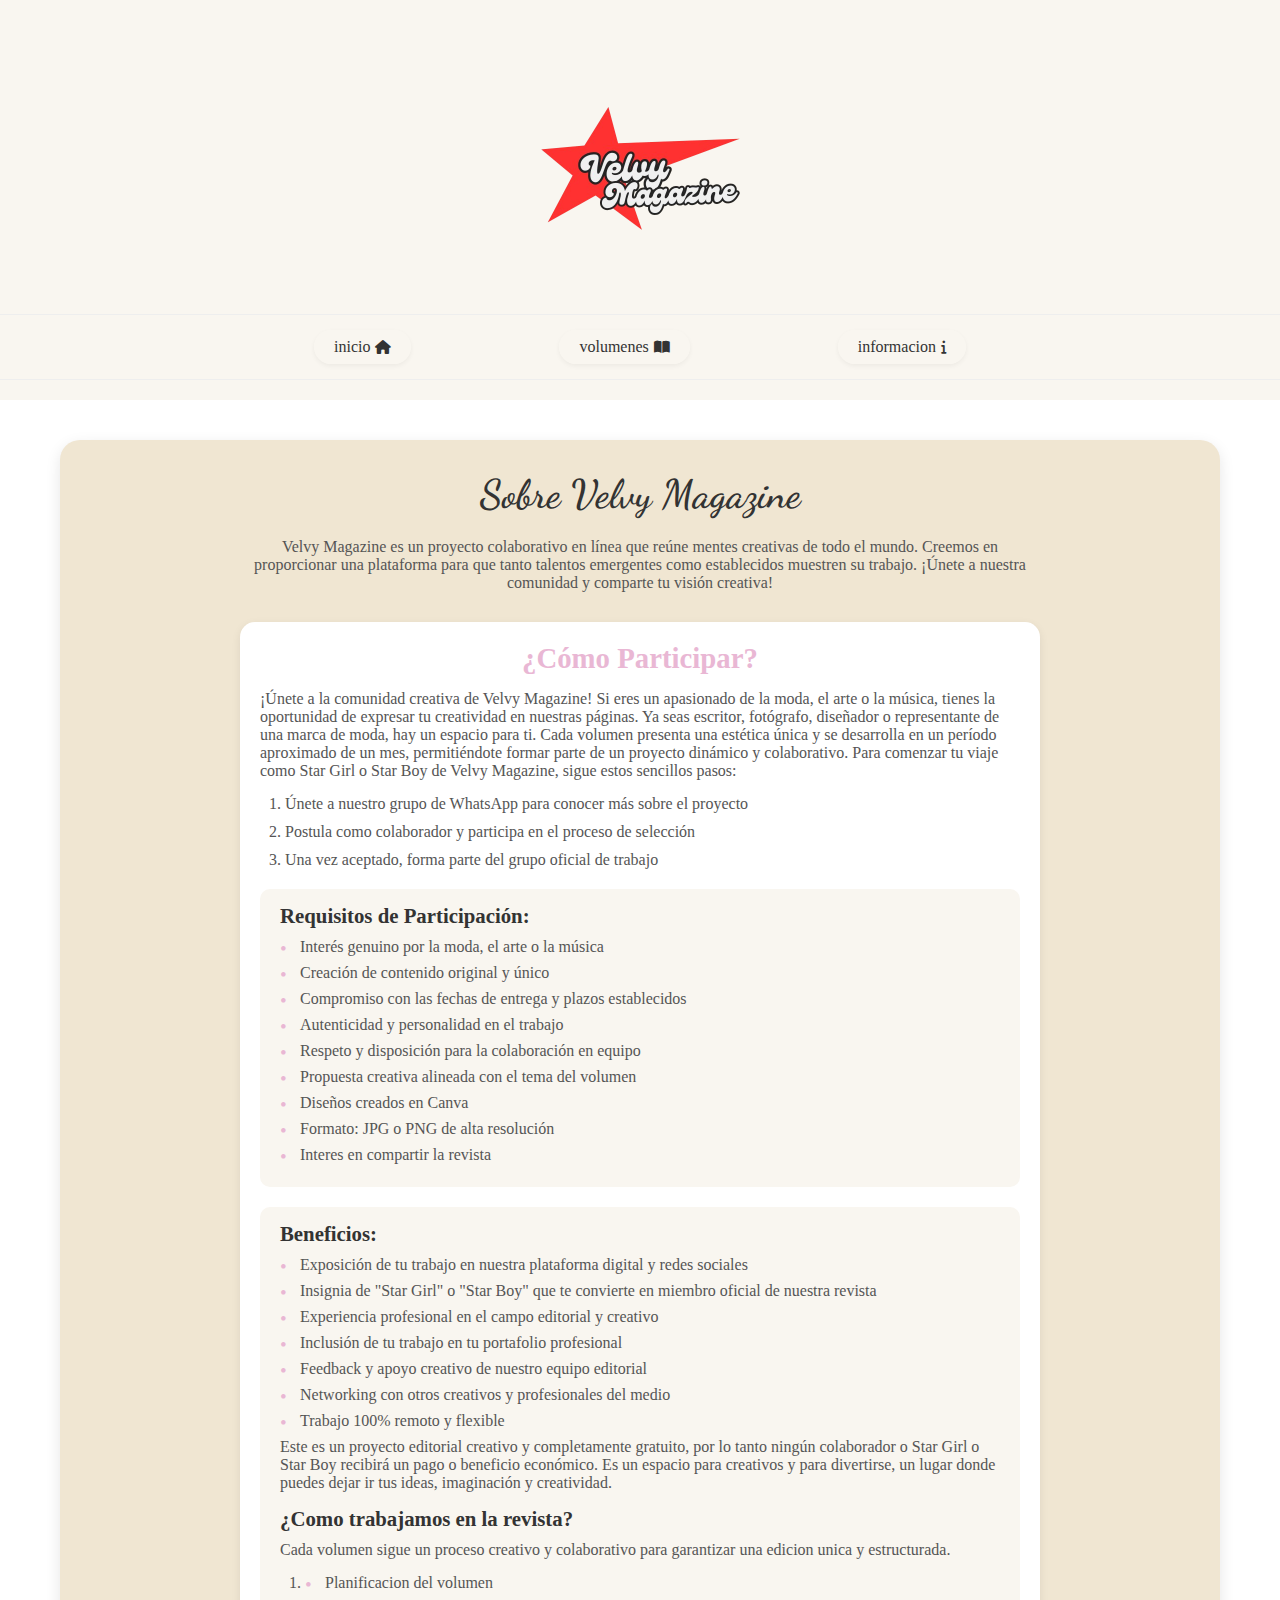
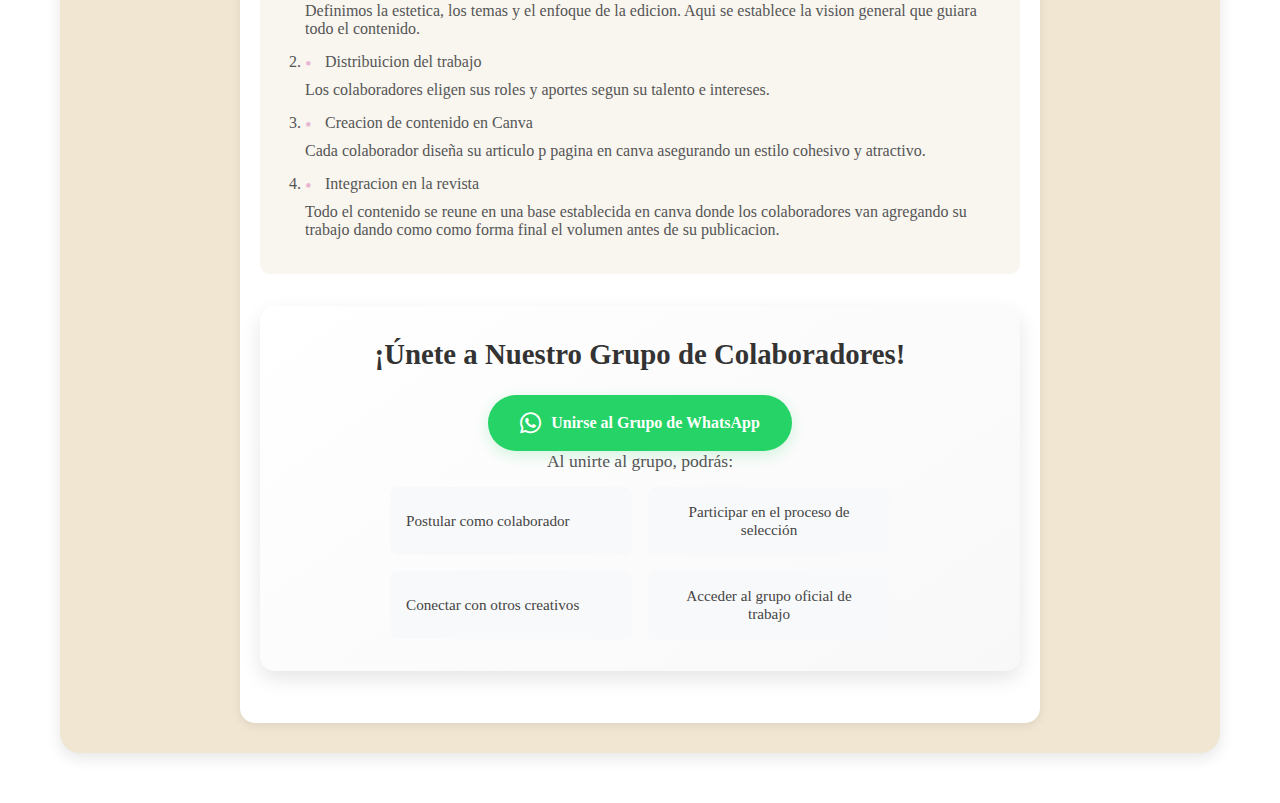
==== commit cf62fa46: "Update stylesheet link in info.html to use info.css" ====
--- a/info.html
+++ b/info.html
@@ -4,7 +4,7 @@
     <meta charset="UTF-8">
     <meta name="viewport" content="width=device-width, initial-scale=1.0">
     <title>Velvy Magazine - Información</title>
-    <link rel="stylesheet" href="css/style.css">
+    <link rel="stylesheet" href="css/info.css">
     <link rel="stylesheet" href="https://cdnjs.cloudflare.com/ajax/libs/font-awesome/6.0.0/css/all.min.css">
     <link href="https://fonts.googleapis.com/css2?family=Dancing+Script:wght@700&family=Poppins:wght@300;400;500;600&display=swap" rel="stylesheet">
 </head>
--- a/css/info.css
+++ b/css/info.css
@@ -0,0 +1,588 @@
+/* Reset and base styles */
+* {
+    margin: 0;
+    padding: 0;
+    box-sizing: border-box;
+}
+
+:root {
+    --primary-color: #e9b7d4;
+    --secondary-color: #f8c3a0;
+    --tertiary-color: #f5a26c;
+    --quaternary-color: #f5a6c8;
+    --quinary-color: #5eb7b7;
+    --background-color: #f9f6f0;
+    --text-color: #333;
+    --font-family: 'Poppins', sans-serif;
+    --font-family-alt: 'Dancing Script', cursive;
+    --font-size-base: 16px;
+    --font-size-large: 2rem;
+    --font-size-small: 14px;
+    --border-radius: 8px;
+    --box-shadow: 0 3px 10px rgba(0,0,0,0.08);
+    --transition: all 0.3s ease;
+}
+
+/* Header styles */
+.main-header {
+    display: flex;
+    flex-direction: column;
+    align-items: center;
+    padding: 20px 0;
+    position: relative;
+    background-color: var(--background-color);
+}
+
+.search-container {
+    position: absolute;
+    right: 20px;
+    top: 20px;
+}
+
+.search-form {
+    display: flex;
+    border: 1px solid #ddd;
+    border-radius: 50px;
+    overflow: hidden;
+}
+
+.search-input {
+    border: none;
+    padding: 8px 15px;
+    background: transparent;
+    outline: none;
+    width: 180px;
+    font-family: var(--font-family);
+}
+
+.search-button {
+    background: transparent;
+    border: none;
+    padding: 8px 15px;
+    cursor: pointer;
+}
+
+.logo-container {
+    margin: 20px 0;
+    text-align: center;
+}
+
+.logo-container img {
+    width: 250px; /* Tamaño mediano para el logo */
+    height: auto;
+    max-width: 100%;
+    transition: var(--transition);
+}
+
+.main-logo {
+    font-family: var(--font-family-alt);
+    font-size: 4rem;
+    color: var(--text-color);
+    text-align: center;
+}
+
+.main-nav {
+    width: 100%;
+    border-top: 1px solid #eee;
+    border-bottom: 1px solid #eee;
+}
+
+.nav-links {
+    display: flex;
+    justify-content: space-around;
+    max-width: 800px;
+    margin: 0 auto;
+    padding: 15px 0;
+    position: relative;
+}
+
+.nav-links a {
+    text-decoration: none;
+    color: var(--text-color);
+    font-size: 16px;
+    text-transform: lowercase;
+    padding: 8px 20px;
+    margin: 0 5px;
+    border-radius: 25px;
+    background: linear-gradient(to right, var(--background-color), var(--background-color));
+    transition: var(--transition);
+    position: relative;
+    overflow: hidden;
+    box-shadow: 0 2px 5px rgba(0,0,0,0.05);
+    font-weight: 500;
+    z-index: 1;
+}
+
+.nav-links a::before {
+    content: '';
+    position: absolute;
+    top: 0;
+    left: 0;
+    width: 100%;
+    height: 100%;
+    background: linear-gradient(to right, var(--primary-color), var(--secondary-color));
+    z-index: -1;
+    transform: scaleX(0);
+    transform-origin: right;
+    transition: transform 0.4s ease;
+    border-radius: 25px;
+}
+
+.nav-links a:hover {
+    color: #fff;
+    transform: translateY(-3px);
+    box-shadow: 0 5px 15px rgba(233, 183, 212, 0.4);
+}
+
+.nav-links a:hover::before {
+    transform: scaleX(1);
+    transform-origin: left;
+}
+
+.nav-links a:first-child::after {
+    content: '\f015';
+    font-family: 'Font Awesome 6 Free';
+    font-weight: 900;
+    margin-left: 5px;
+    font-size: 14px;
+}
+
+.nav-links a:nth-child(2)::after {
+    content: '\f518';
+    font-family: 'Font Awesome 6 Free';
+    font-weight: 900;
+    margin-left: 5px;
+    font-size: 14px;
+}
+
+.nav-links a:nth-child(3)::after {
+    content: '\f129';
+    font-family: 'Font Awesome 6 Free';
+    font-weight: 900;
+    margin-left: 5px;
+    font-size: 14px;
+}
+
+/* Info page styles - Curriculum style */
+.info-container {
+    max-width: 1200px;
+    margin: 40px auto;
+    padding: 0 20px;
+}
+
+.about-section {
+    text-align: center;
+    margin-bottom: 50px;
+    padding: 30px;
+    background-color: #f0e6d2;
+    border-radius: 20px;
+    box-shadow: 0 5px 15px rgba(0,0,0,0.1);
+}
+
+.about-section h1 {
+    font-size: 2.5rem;
+    margin-bottom: 20px;
+    color: #333;
+    font-weight: 600;
+    font-family: 'Dancing Script', cursive;
+}
+
+.about-section p {
+    max-width: 800px;
+    margin: 0 auto;
+    color: #555;
+}
+
+/* Participation Info Styles */
+.participation-info {
+    max-width: 800px;
+    margin: 30px auto 0;
+    padding: 20px;
+    background-color: #fff;
+    border-radius: 15px;
+    box-shadow: 0 3px 10px rgba(0,0,0,0.08);
+    text-align: left;
+}
+
+.participation-info h2 {
+    font-size: 1.8rem;
+    margin-bottom: 15px;
+    color: #e9b7d4;
+    text-align: center;
+}
+
+.participation-info p {
+    margin-bottom: 15px;
+}
+
+.participation-info ol {
+    padding-left: 25px;
+    margin-bottom: 20px;
+}
+
+.participation-info ol li {
+    margin-bottom: 10px;
+    color: #555;
+}
+
+.submission-requirements, .benefits {
+    background-color: #f9f6f0;
+    padding: 15px 20px;
+    border-radius: 10px;
+    margin-bottom: 20px;
+}
+
+.submission-requirements h3, .benefits h3 {
+    font-size: 1.3rem;
+    margin-bottom: 10px;
+    color: #333;
+}
+
+.submission-requirements ul, .benefits ul {
+    list-style-type: none;
+    padding-left: 0;
+}
+
+.submission-requirements li, .benefits li {
+    position: relative;
+    padding-left: 20px;
+    margin-bottom: 8px;
+    color: #555;
+}
+
+.submission-requirements li:before, .benefits li:before {
+    content: '•';
+    position: absolute;
+    left: 0;
+    color: #e9b7d4;
+    font-size: 1.2em;
+}
+
+/* Curriculum-style sections */
+.participation-section,
+.submission-section,
+.benefits-section {
+    margin-bottom: 30px;
+    border-radius: 20px;
+    overflow: hidden;
+    display: flex;
+    box-shadow: 0 5px 15px rgba(0,0,0,0.1);
+    position: relative;
+    background-color: #f9f6f0;
+}
+
+.participation-section {
+    background-color: #e9b7d4; /* Pink */
+}
+
+.submission-section {
+    background-color: #f5a26c; /* Orange */
+}
+
+.benefits-section {
+    background-color: #d3e48e; /* Yellow-green */
+}
+
+.section-header {
+    background-color: #f0f0f0;
+    padding: 15px 20px;
+    border-bottom: 1px solid rgba(255,255,255,0.2);
+}
+
+.section-number {
+    font-size: 1rem;
+    font-weight: 600;
+    margin-bottom: 5px;
+    color: #333;
+}
+
+.section-title {
+    font-size: 1.8rem;
+    font-weight: 700;
+    text-transform: uppercase;
+    color: #333;
+    margin-bottom: 10px;
+}
+
+.section-content {
+    padding: 20px 30px;
+    flex: 2;
+}
+
+.section-image {
+    flex: 1;
+    min-height: 250px;
+    background-size: cover;
+    background-position: center;
+}
+
+.section-description {
+    margin-bottom: 20px;
+    font-size: 0.95rem;
+    line-height: 1.5;
+}
+
+.section-learn {
+    margin-top: 15px;
+}
+
+.section-learn h4 {
+    font-size: 1.1rem;
+    margin-bottom: 10px;
+    color: #333;
+}
+
+.section-learn ul {
+    list-style-type: none;
+    padding-left: 0;
+}
+
+.section-learn li {
+    position: relative;
+    padding-left: 20px;
+    margin-bottom: 8px;
+    font-size: 0.9rem;
+}
+
+.section-learn li:before {
+    content: '•';
+    position: absolute;
+    left: 0;
+    color: #333;
+}
+
+/* Participation cards */
+.participation-cards {
+    display: flex;
+    gap: 20px;
+    margin-top: 20px;
+}
+
+.card {
+    flex: 1;
+    background-color: rgba(255, 255, 255, 0.2);
+    padding: 20px;
+    border-radius: 15px;
+}
+
+.submit-btn {
+    display: inline-block;
+    padding: 12px 30px;
+    background-color: #fff;
+    color: #f5a26c;
+    border: none;
+    border-radius: 50px;
+    font-weight: 500;
+    cursor: pointer;
+    transition: all 0.3s ease;
+    margin-top: 20px;
+    font-family: 'Poppins', sans-serif;
+    font-size: 16px;
+}
+
+.submit-btn:hover {
+    background-color: #333;
+    color: #fff;
+    transform: translateY(-3px);
+}
+
+/* Join Group Section */
+.join-group-container {
+    background: linear-gradient(145deg, #ffffff, #f8f8f8);
+    border-radius: 15px;
+    padding: 2rem;
+    box-shadow: 0 8px 20px rgba(0, 0, 0, 0.1);
+    margin: 2rem 0;
+    transition: transform 0.3s ease;
+}
+
+.join-group-container:hover {
+    transform: translateY(-5px);
+}
+
+.join-group-container h3 {
+    color: #333;
+    font-size: 1.8rem;
+    margin-bottom: 1.5rem;
+    text-align: center;
+}
+
+.join-options {
+    display: flex;
+    justify-content: center;
+    align-items: center;
+    flex-direction: column;
+    gap: 1.5rem;
+}
+
+.direct-link-section {
+    width: 100%;
+    max-width: 500px;
+    text-align: center;
+}
+
+.join-link {
+    display: inline-flex;
+    align-items: center;
+    justify-content: center;
+    gap: 10px;
+    background: #25D366;
+    color: white;
+    padding: 1rem 2rem;
+    border-radius: 30px;
+    text-decoration: none;
+    font-weight: 600;
+    transition: all 0.3s ease;
+    box-shadow: 0 4px 15px rgba(37, 211, 102, 0.2);
+}
+
+.join-link:hover {
+    background: #128C7E;
+    transform: scale(1.05);
+    box-shadow: 0 6px 20px rgba(37, 211, 102, 0.3);
+}
+
+.join-link i {
+    font-size: 1.5rem;
+}
+
+.join-description {
+    color: #666;
+    margin: 1.5rem 0 1rem;
+    font-size: 1.1rem;
+}
+
+.join-benefits {
+    list-style: none;
+    padding: 0;
+    margin: 0;
+    display: grid;
+    grid-template-columns: repeat(auto-fit, minmax(200px, 1fr));
+    gap: 1rem;
+}
+
+.join-benefits li {
+    background: #f8f9fa;
+    padding: 1rem;
+    border-radius: 8px;
+    color: #444;
+    font-size: 0.95rem;
+    display: flex;
+    align-items: center;
+    transition: all 0.3s ease;
+}
+
+.join-benefits li:hover {
+    background: #fff;
+    box-shadow: 0 4px 12px rgba(0, 0, 0, 0.05);
+    transform: translateY(-2px);
+}
+
+/* Responsive styles for curriculum sections */
+@media (max-width: 768px) {
+    .participation-section,
+    .submission-section,
+    .benefits-section {
+        flex-direction: column;
+    }
+    
+    .section-image {
+        min-height: 200px;
+        order: -1;
+    }
+    
+    .participation-cards {
+        flex-direction: column;
+    }
+    
+    .card {
+        margin-bottom: 15px;
+    }
+}
+
+@media (max-width: 768px) {
+    .join-group-container {
+        padding: 1.5rem;
+    }
+
+    .join-link {
+        width: 100%;
+        padding: 0.8rem 1.5rem;
+    }
+
+    .join-benefits {
+        grid-template-columns: 1fr;
+    }
+
+    .main-logo {
+        font-size: 3rem;
+    }
+    
+    .nav-links {
+        flex-wrap: wrap;
+    }
+}
+
+@media (max-width: 480px) {
+    .main-logo {
+        font-size: 2.5rem;
+    }
+}
+
+.participation-section h2,
+.submission-section h2,
+.benefits-section h2 {
+    font-size: 1.8rem;
+    margin-bottom: 20px;
+    color: #fff;
+    font-weight: 600;
+    text-transform: uppercase;
+}
+
+.participation-section h3,
+.submission-section h3,
+.benefits-section h3 {
+    font-size: 1.4rem;
+    margin-bottom: 15px;
+    color: #fff;
+}
+
+.participation-section p,
+.submission-section p,
+.benefits-section p,
+.participation-section li,
+.submission-section li,
+.benefits-section li {
+    color: #fff;
+    margin-bottom: 10px;
+}
+
+.participation-section ul,
+.benefits-section ul {
+    list-style-type: none;
+    padding-left: 0;
+}
+
+.participation-section ul li,
+.benefits-section ul li {
+    position: relative;
+    padding-left: 25px;
+    margin-bottom: 12px;
+}
+
+.participation-section ul li:before,
+.benefits-section ul li:before {
+    content: '•';
+    position: absolute;
+    left: 0;
+    font-size: 20px;
+    color: #fff;
+}
+
+.submission-section ol {
+    padding-left: 25px;
+}
+
+.submission-section ol li {
+    margin-bottom: 12px;
+}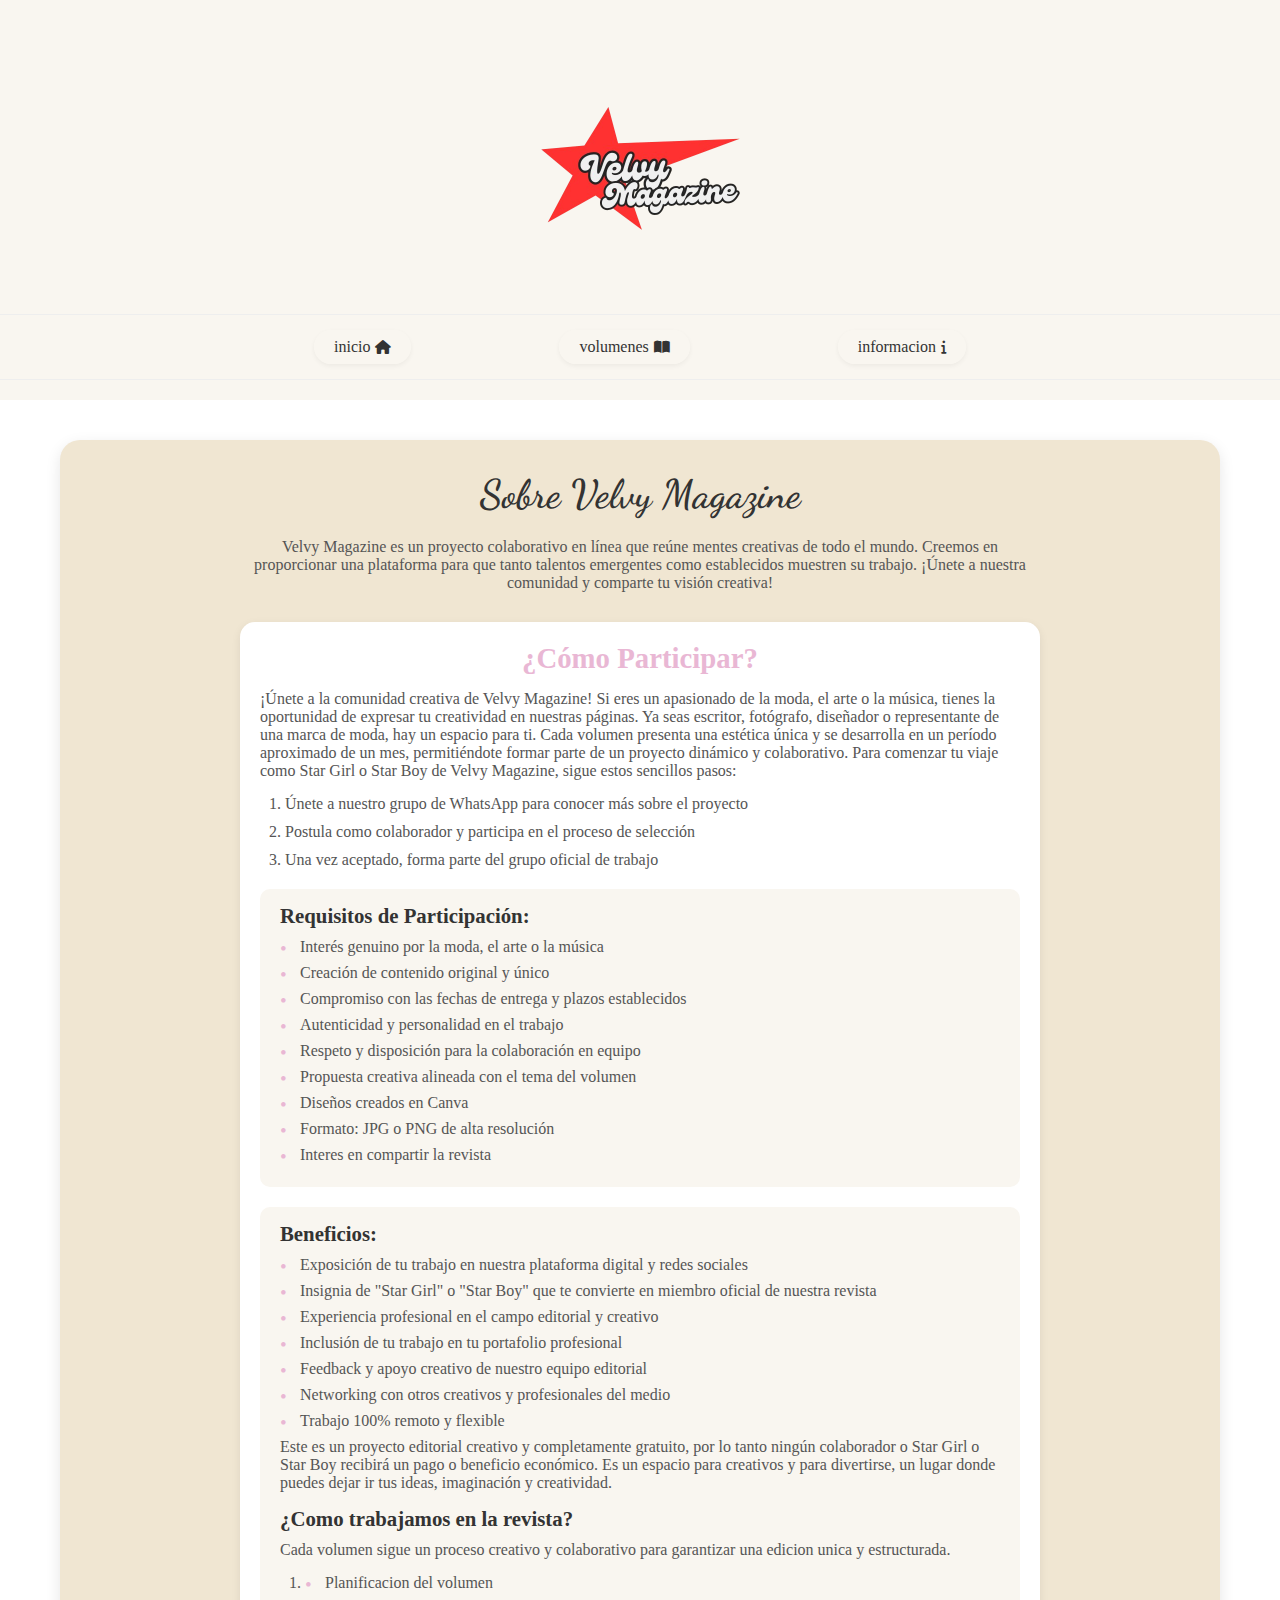
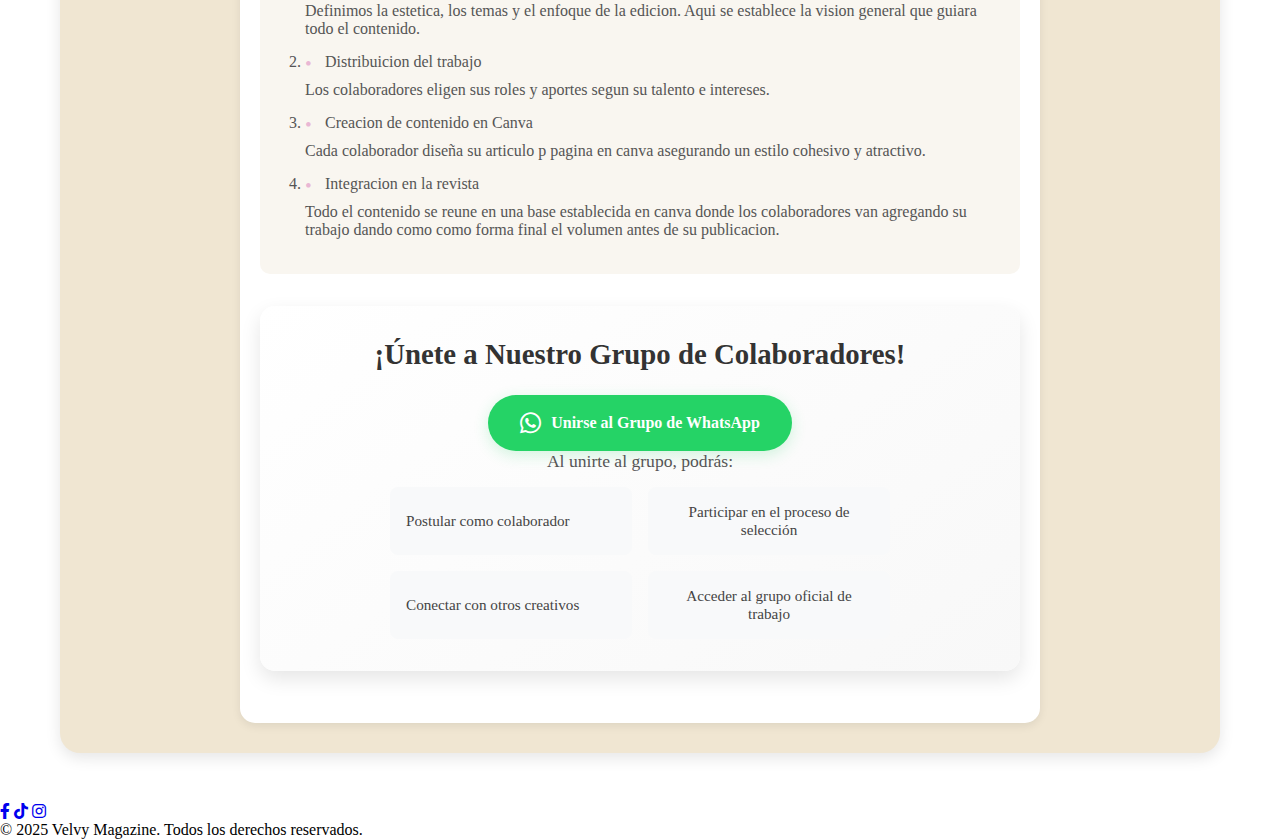
==== commit 83c18a8f: "Add footer section with social links and copyright notice in info.html" ====
--- a/info.html
+++ b/info.html
@@ -5,6 +5,7 @@
     <meta name="viewport" content="width=device-width, initial-scale=1.0">
     <title>Velvy Magazine - Información</title>
     <link rel="stylesheet" href="css/info.css">
+    <link rel="stylesheet" href="css/style.css">
     <link rel="stylesheet" href="https://cdnjs.cloudflare.com/ajax/libs/font-awesome/6.0.0/css/all.min.css">
     <link href="https://fonts.googleapis.com/css2?family=Dancing+Script:wght@700&family=Poppins:wght@300;400;500;600&display=swap" rel="stylesheet">
 </head>
@@ -125,5 +126,15 @@
         </section>
     </main>
     <script src="js/contact-form.js"></script>
+    <footer class="footer">
+        <div class="footer-social">
+            <a href="#" target="_blank" class="social-link"><i class="fab fa-facebook-f"></i></a>
+            <a href="#" target="_blank" class="social-link"><i class="fab fa-tiktok"></i></a>
+            <a href="#" target="_blank" class="social-link"><i class="fab fa-instagram"></i></a>
+        </div>
+        <div class="footer-copy">
+            &copy; 2025 Velvy Magazine. Todos los derechos reservados.
+        </div>
+    </footer>
 </body>
 </html>
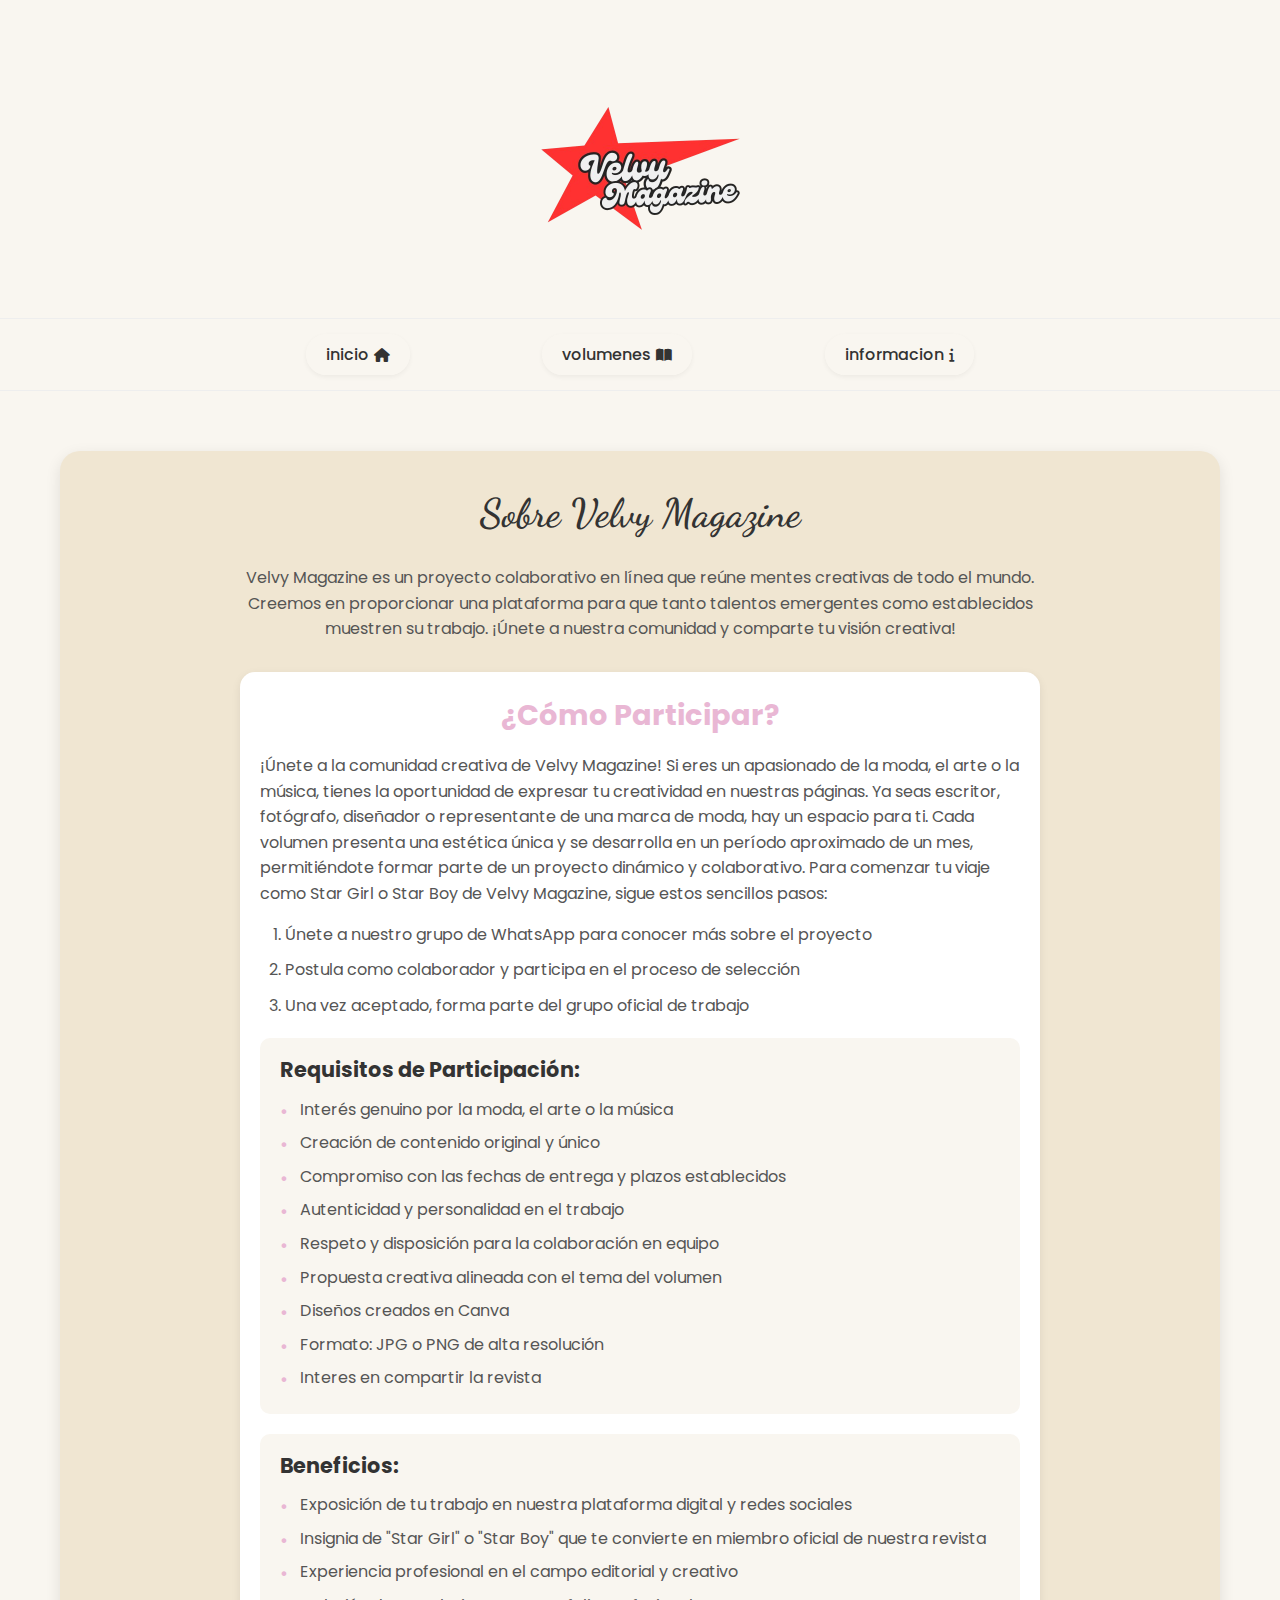
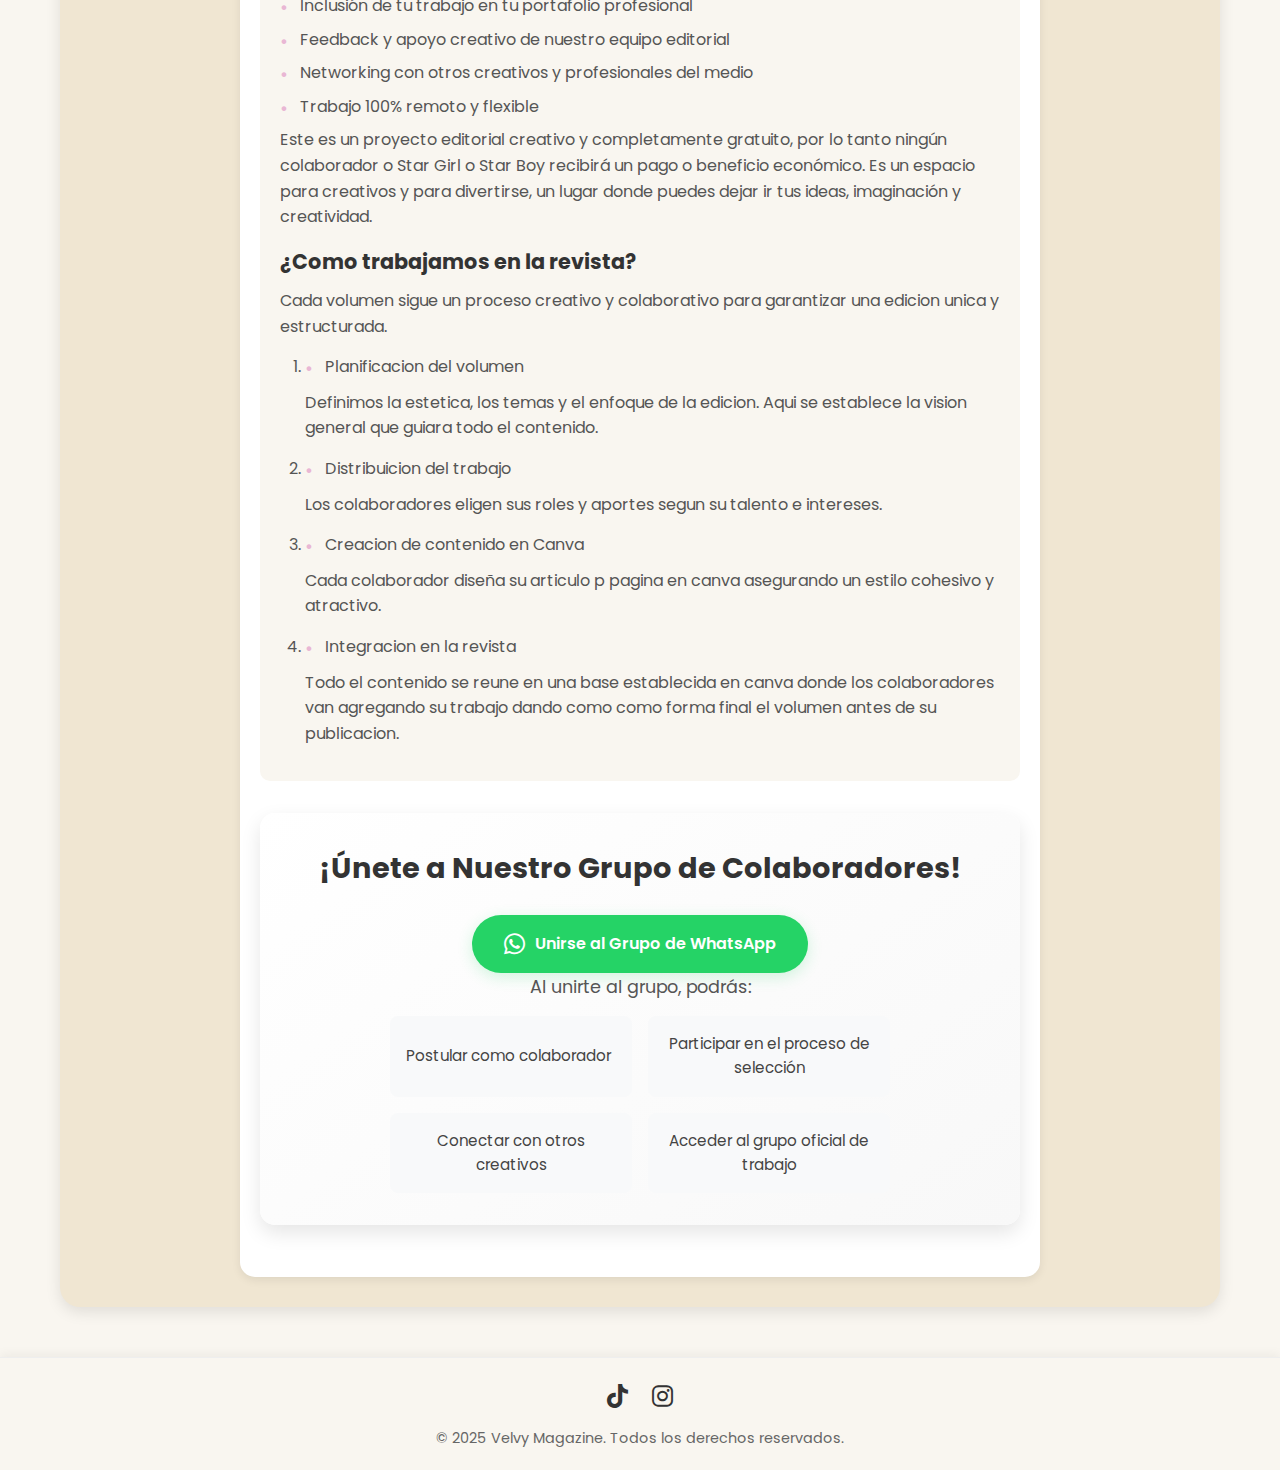
==== commit f3f097bd: "Update footer social links in info.html with new URLs" ====
--- a/info.html
+++ b/info.html
@@ -128,9 +128,9 @@
     <script src="js/contact-form.js"></script>
     <footer class="footer">
         <div class="footer-social">
-            <a href="#" target="_blank" class="social-link"><i class="fab fa-facebook-f"></i></a>
-            <a href="#" target="_blank" class="social-link"><i class="fab fa-tiktok"></i></a>
-            <a href="#" target="_blank" class="social-link"><i class="fab fa-instagram"></i></a>
+            
+            <a href="https://www.tiktok.com/@revistavelvy?_t=ZM-8tjHJd9DXzq&_r=1" target="_blank" class="social-link"><i class="fab fa-tiktok"></i></a>
+            <a href="https://www.instagram.com/revista_velvy?igsh=MTdrb2gyY3EyeXNyeA%3D%3D&utm_source=qr" target="_blank" class="social-link"><i class="fab fa-instagram"></i></a>
         </div>
         <div class="footer-copy">
             &copy; 2025 Velvy Magazine. Todos los derechos reservados.
--- a/css/style.css
+++ b/css/style.css
@@ -0,0 +1,612 @@
+/* Reset and base styles */
+* {
+    margin: 0;
+    padding: 0;
+    box-sizing: border-box;
+}
+
+:root {
+    --primary-color: #e9b7d4;
+    --secondary-color: #f8c3a0;
+    --tertiary-color: #f5a26c;
+    --quaternary-color: #f5a6c8;
+    --quinary-color: #5eb7b7;
+    --background-color: #f9f6f0;
+    --text-color: #333;
+    --font-family: 'Poppins', sans-serif;
+    --font-family-alt: 'Dancing Script', cursive;
+    --font-size-base: 16px;
+    --font-size-large: 2rem;
+    --font-size-small: 14px;
+    --border-radius: 8px;
+    --box-shadow: 0 3px 10px rgba(0,0,0,0.08);
+    --transition: all 0.3s ease;
+}
+
+body {
+    font-family: var(--font-family);
+    line-height: 1.6;
+    color: var(--text-color);
+    background: var(--background-color);
+    position: relative;
+    overflow-x: hidden;
+}
+
+/* Header styles */
+.main-header {
+    display: flex;
+    flex-direction: column;
+    align-items: center;
+    padding: 20px 0;
+    position: relative;
+    background-color: var(--background-color);
+}
+
+.search-container {
+    position: absolute;
+    right: 20px;
+    top: 20px;
+}
+
+.search-form {
+    display: flex;
+    border: 1px solid #ddd;
+    border-radius: 50px;
+    overflow: hidden;
+}
+
+.search-input {
+    border: none;
+    padding: 8px 15px;
+    background: transparent;
+    outline: none;
+    width: 180px;
+    font-family: var(--font-family);
+}
+
+.search-button {
+    background: transparent;
+    border: none;
+    padding: 8px 15px;
+    cursor: pointer;
+}
+
+.logo-container {
+    margin: 20px 0;
+    text-align: center;
+}
+
+.logo-container img {
+    width: 250px; /* Tamaño mediano para el logo */
+    height: auto;
+    max-width: 100%;
+    transition: var(--transition);
+}
+
+.main-logo {
+    font-family: var(--font-family-alt);
+    font-size: 4rem;
+    color: var(--text-color);
+    text-align: center;
+}
+
+.main-nav {
+    width: 100%;
+    border-top: 1px solid #eee;
+    border-bottom: 1px solid #eee;
+}
+
+.nav-links {
+    display: flex;
+    justify-content: space-around;
+    max-width: 800px;
+    margin: 0 auto;
+    padding: 15px 0;
+    position: relative;
+}
+
+.nav-links a {
+    text-decoration: none;
+    color: var(--text-color);
+    font-size: 16px;
+    text-transform: lowercase;
+    padding: 8px 20px;
+    margin: 0 5px;
+    border-radius: 25px;
+    background: linear-gradient(to right, var(--background-color), var(--background-color));
+    transition: var(--transition);
+    position: relative;
+    overflow: hidden;
+    box-shadow: 0 2px 5px rgba(0,0,0,0.05);
+    font-weight: 500;
+    z-index: 1;
+}
+
+.nav-links a::before {
+    content: '';
+    position: absolute;
+    top: 0;
+    left: 0;
+    width: 100%;
+    height: 100%;
+    background: linear-gradient(to right, var(--primary-color), var(--secondary-color));
+    z-index: -1;
+    transform: scaleX(0);
+    transform-origin: right;
+    transition: transform 0.4s ease;
+    border-radius: 25px;
+}
+
+.nav-links a:hover {
+    color: #fff;
+    transform: translateY(-3px);
+    box-shadow: 0 5px 15px rgba(233, 183, 212, 0.4);
+}
+
+.nav-links a:hover::before {
+    transform: scaleX(1);
+    transform-origin: left;
+}
+
+.nav-links a:first-child::after {
+    content: '\f015';
+    font-family: 'Font Awesome 6 Free';
+    font-weight: 900;
+    margin-left: 5px;
+    font-size: 14px;
+}
+
+.nav-links a:nth-child(2)::after {
+    content: '\f518';
+    font-family: 'Font Awesome 6 Free';
+    font-weight: 900;
+    margin-left: 5px;
+    font-size: 14px;
+}
+
+.nav-links a:nth-child(3)::after {
+    content: '\f129';
+    font-family: 'Font Awesome 6 Free';
+    font-weight: 900;
+    margin-left: 5px;
+    font-size: 14px;}
+
+/* Magazine intro styles */
+.magazine-intro {
+    background: linear-gradient(135deg, rgba(233, 183, 212, 0.1), rgba(248, 195, 160, 0.1));
+    padding: 50px 20px;
+    border-radius: 15px;
+    box-shadow: 0 10px 30px rgba(0, 0, 0, 0.1);
+    text-align: center;
+    position: relative;
+    overflow: hidden;
+    margin-bottom: 30px;
+}
+
+.intro-title {
+    font-family: var(--font-family-alt);
+    font-size: 2.5rem;
+    color: var(--primary-color);
+    margin-bottom: 20px;
+    position: relative;
+    z-index: 1;
+}
+
+.intro-text {
+    font-family: var(--font-family);
+    font-size: 1.1rem;
+    color: var(--text-color);
+    max-width: 800px;
+    margin: 0 auto;
+    line-height: 1.6;
+    position: relative;
+    z-index: 1;
+}
+
+/* Hero section */
+.hero-section {
+    max-width: 1200px;
+    margin: 30px auto;
+    padding: 0 20px;
+    text-align: center;
+}
+
+.hero-container {
+    position: relative;
+    max-width: 800px;
+    margin: 0 auto;
+}
+
+.cart-header {
+    position: relative;
+    margin-bottom: 20px;
+    z-index: 2;
+}
+
+.cart-tape {
+    width: 400px;
+    max-width: 100%;
+    transform: rotate(-5deg);
+}
+
+.cart-title {
+    position: absolute;
+    top: 50%;
+    left: 50%;
+    transform: translate(-50%, -50%);
+    color: white;
+    font-size: 2.2rem;
+    font-weight: 600;
+    text-shadow: 1px 1px 3px rgba(0,0,0,0.2);
+    white-space: nowrap;
+}
+
+.hero-image {
+    position: relative;
+    display: block;
+    margin: 0 auto;
+    width: 100%;
+    height: 500px;
+    perspective: 1000px;
+}
+
+.magazine-cover {
+    position: absolute;
+    top: 150px;
+    left: 50%;
+    transform: translateX(-50%) rotate(-5deg);
+    width: 40%;
+    max-width: 300px;
+    z-index: 3;
+    box-shadow: 0 15px 30px rgba(0,0,0,0.2);
+    border-radius: 8px;
+    transition: var(--transition);
+}
+
+.magazine-cover:hover {
+    transform: translateX(-50%) rotate(0deg) translateY(-10px);
+    box-shadow: 0 20px 40px rgba(0,0,0,0.3);
+}
+
+.confetti {
+    position: absolute;
+    width: 80px;
+    z-index: 4;
+    animation: float 4s ease-in-out infinite;
+    opacity: 0.9;
+    transition: var(--transition);
+    filter: drop-shadow(0 5px 15px rgba(0,0,0,0.1));
+}
+
+.confetti:hover {
+    transform: scale(1.1) rotate(10deg);
+    opacity: 1;
+    filter: drop-shadow(0 8px 20px rgba(0,0,0,0.2));
+}
+
+.confetti-blue {
+    top: 50px;
+    left: 28%;
+    transform: rotate(-15deg);
+    animation-delay: 0s;
+}
+
+.confetti-pink {
+    top: 80px;
+    right: 25%;
+    transform: rotate(20deg);
+    animation-delay: 0.8s;
+}
+
+.confetti-orange {
+    bottom: 180px;
+    right: 32%;
+    transform: rotate(-10deg);
+    animation-delay: 1.5s;
+}
+
+.sparkle {
+    position: absolute;
+    width: 120px;
+    z-index: 4;
+    animation: twinkle 3s ease-in-out infinite;
+    opacity: 0.85;
+    transition: var(--transition);
+    filter: drop-shadow(0 5px 15px rgba(233,183,212,0.3));
+}
+
+.sparkle:hover {
+    transform: scale(1.15) rotate(15deg);
+    opacity: 1;
+    filter: drop-shadow(0 8px 25px rgba(233,183,212,0.5));
+}
+
+.sparkle-left {
+    bottom: 140px;
+    left: 22%;
+    animation-delay: 0.4s;
+}
+
+.sparkle-right {
+    top: 80px;
+    right: 28%;
+    animation-delay: 1.2s;
+}
+
+@keyframes float {
+    0%, 100% {
+        transform: translateY(0) rotate(0deg);
+    }
+    50% {
+        transform: translateY(-20px) rotate(8deg);
+    }
+}
+
+@keyframes twinkle {
+    0%, 100% {
+        opacity: 0.85;
+        transform: scale(1) rotate(0deg);
+    }
+    50% {
+        opacity: 1;
+        transform: scale(1.1) rotate(5deg);
+    }
+}
+
+/* Magazine features */
+.magazine-features {
+    max-width: 1000px;
+    margin: 50px auto;
+    padding: 0 20px;
+    text-align: center;
+}
+
+.feature-tags {
+    display: flex;
+    flex-wrap: wrap;
+    justify-content: center;
+    gap: 15px;
+    margin-bottom: 30px;
+}
+
+.tag {
+    padding: 8px 20px;
+    border-radius: 50px;
+    font-size: 14px;
+    font-weight: 500;
+    color: #fff;
+}
+
+.tag.organic {
+    background-color: #f5a26c;
+}
+
+.tag.beautiful {
+    background-color: #a17fe0;
+}
+
+.tag.made-to-order {
+    background-color: #f5a6c8;
+}
+
+.tag.ethical {
+    background-color: #5eb7b7;
+}
+
+.feature-description {
+    max-width: 700px;
+    margin: 0 auto;
+}
+
+.feature-description h2 {
+    font-size: 2rem;
+    margin-bottom: 15px;
+    font-weight: 600;
+}
+
+.feature-description p {
+    margin-bottom: 25px;
+    color: #666;
+}
+
+.cta-button {
+    display: inline-block;
+    padding: 12px 30px;
+    background-color: #333;
+    color: #fff;
+    text-decoration: none;
+    border-radius: 50px;
+    font-weight: 500;
+    transition: all 0.3s ease;
+}
+
+.cta-button:hover {
+    background-color: #e9b7d4;
+    transform: translateY(-3px);
+}
+
+/* Magazine gallery */
+.magazine-gallery {
+    display: grid;
+    grid-template-columns: repeat(2, 1fr);
+    gap: 2rem;
+    padding: 4rem 2rem;
+    max-width: 1200px;
+    margin: 0 auto;
+}
+
+.gallery-item {
+    position: relative;
+    border-radius: 15px;
+    overflow: hidden;
+    box-shadow: 0 8px 20px rgba(0, 0, 0, 0.1);
+    transition: transform 0.3s ease, box-shadow 0.3s ease;
+}
+
+.gallery-item:hover {
+    transform: translateY(-5px);
+    box-shadow: 0 12px 25px rgba(0, 0, 0, 0.15);
+}
+
+.gallery-item img {
+    width: 100%;
+    height: 100%;
+    object-fit: cover;
+    transition: transform 0.3s ease;
+}
+
+.gallery-item:hover img {
+    transform: scale(1.05);
+}
+
+/* Spotify Playlist Section */
+.spotify-playlist-section {
+    max-width: 1000px;
+    margin: 50px auto;
+    padding: 40px 20px;
+    text-align: center;
+    position: relative;
+    background: linear-gradient(135deg, rgba(255,255,255,0.9), rgba(249,246,240,0.95));
+    border-radius: 15px;
+    box-shadow: 0 10px 30px rgba(233,183,212,0.2);
+    backdrop-filter: blur(5px);
+    transition: transform 0.3s ease, box-shadow 0.3s ease;
+}
+
+.spotify-playlist-section:hover {
+    transform: translateY(-5px);
+    box-shadow: 0 15px 40px rgba(233,183,212,0.3);
+}
+
+.spotify-playlist-section h2 {
+    font-size: 2.2rem;
+    margin-bottom: 15px;
+    background: linear-gradient(45deg, #e9b7d4, #f8c3a0);
+    -webkit-background-clip: text;
+    background-clip: text;
+    -webkit-text-fill-color: transparent;
+    font-weight: 700;
+}
+
+.spotify-playlist-section p {
+    font-size: 1.1rem;
+    color: #666;
+    margin-bottom: 30px;
+}
+
+.playlist-container {
+    position: relative;
+    z-index: 2;
+    margin: 20px auto;
+    max-width: 800px;
+}
+
+.playlist-decorations {
+    position: relative;
+    width: 100%;
+    height: 0;
+}
+
+.playlist-decoration {
+    position: absolute;
+    width: 80px;
+    z-index: 1;
+    transition: all 0.4s ease;
+    filter: drop-shadow(0 5px 15px rgba(233,183,212,0.3));
+}
+
+.playlist-decoration:hover {
+    transform: scale(1.15) rotate(15deg);
+    filter: drop-shadow(0 8px 25px rgba(233,183,212,0.5));
+}
+
+.playlist-decoration.left {
+    left: -40px;
+    top: -200px;
+    animation: float 4s ease-in-out infinite;
+}
+
+.playlist-decoration.right {
+    right: -40px;
+    top: -150px;
+    animation: float 4s ease-in-out infinite 1s;
+}
+
+.playlist-decoration img {
+    width: 100%;
+
+}
+
+/* Footer styles */
+.footer {
+    background-color: var(--background-color);
+    padding: 20px 0;
+    text-align: center;
+    border-top: 1px solid #eee;
+    box-shadow: 0 -3px 10px rgba(0, 0, 0, 0.05);
+}
+
+.footer-social {
+    margin-bottom: 10px;
+}
+
+.social-link {
+    color: var(--text-color);
+    font-size: 1.5rem;
+    margin: 0 10px;
+    transition: color 0.3s ease, transform 0.3s ease;
+}
+
+.social-link:hover {
+    color: var(--primary-color);
+    transform: translateY(-3px);
+}
+
+.footer-copy {
+    color: #666;
+    font-size: 0.9rem;
+}
+
+/* Responsive design */
+@media (max-width: 768px) {
+    .main-logo {
+        font-size: 3rem;
+    }
+    
+    .nav-links {
+        flex-wrap: wrap;
+    }
+    
+    .magazine-gallery {
+        grid-template-columns: 1fr;
+    }
+    
+    .newsletter-form {
+        flex-direction: column;
+    }
+    
+    .newsletter-input {
+        border-radius: 50px;
+        margin-bottom: 10px;
+    }
+    
+    .newsletter-button {
+        border-radius: 50px;
+        width: 100%;
+    }
+}
+
+@media (max-width: 480px) {
+    .main-logo {
+        font-size: 2.5rem;
+    }
+    
+    .feature-tags {
+        flex-direction: column;
+        align-items: center;
+    }
+    
+    .tag {
+        width: 80%;
+    }
+}